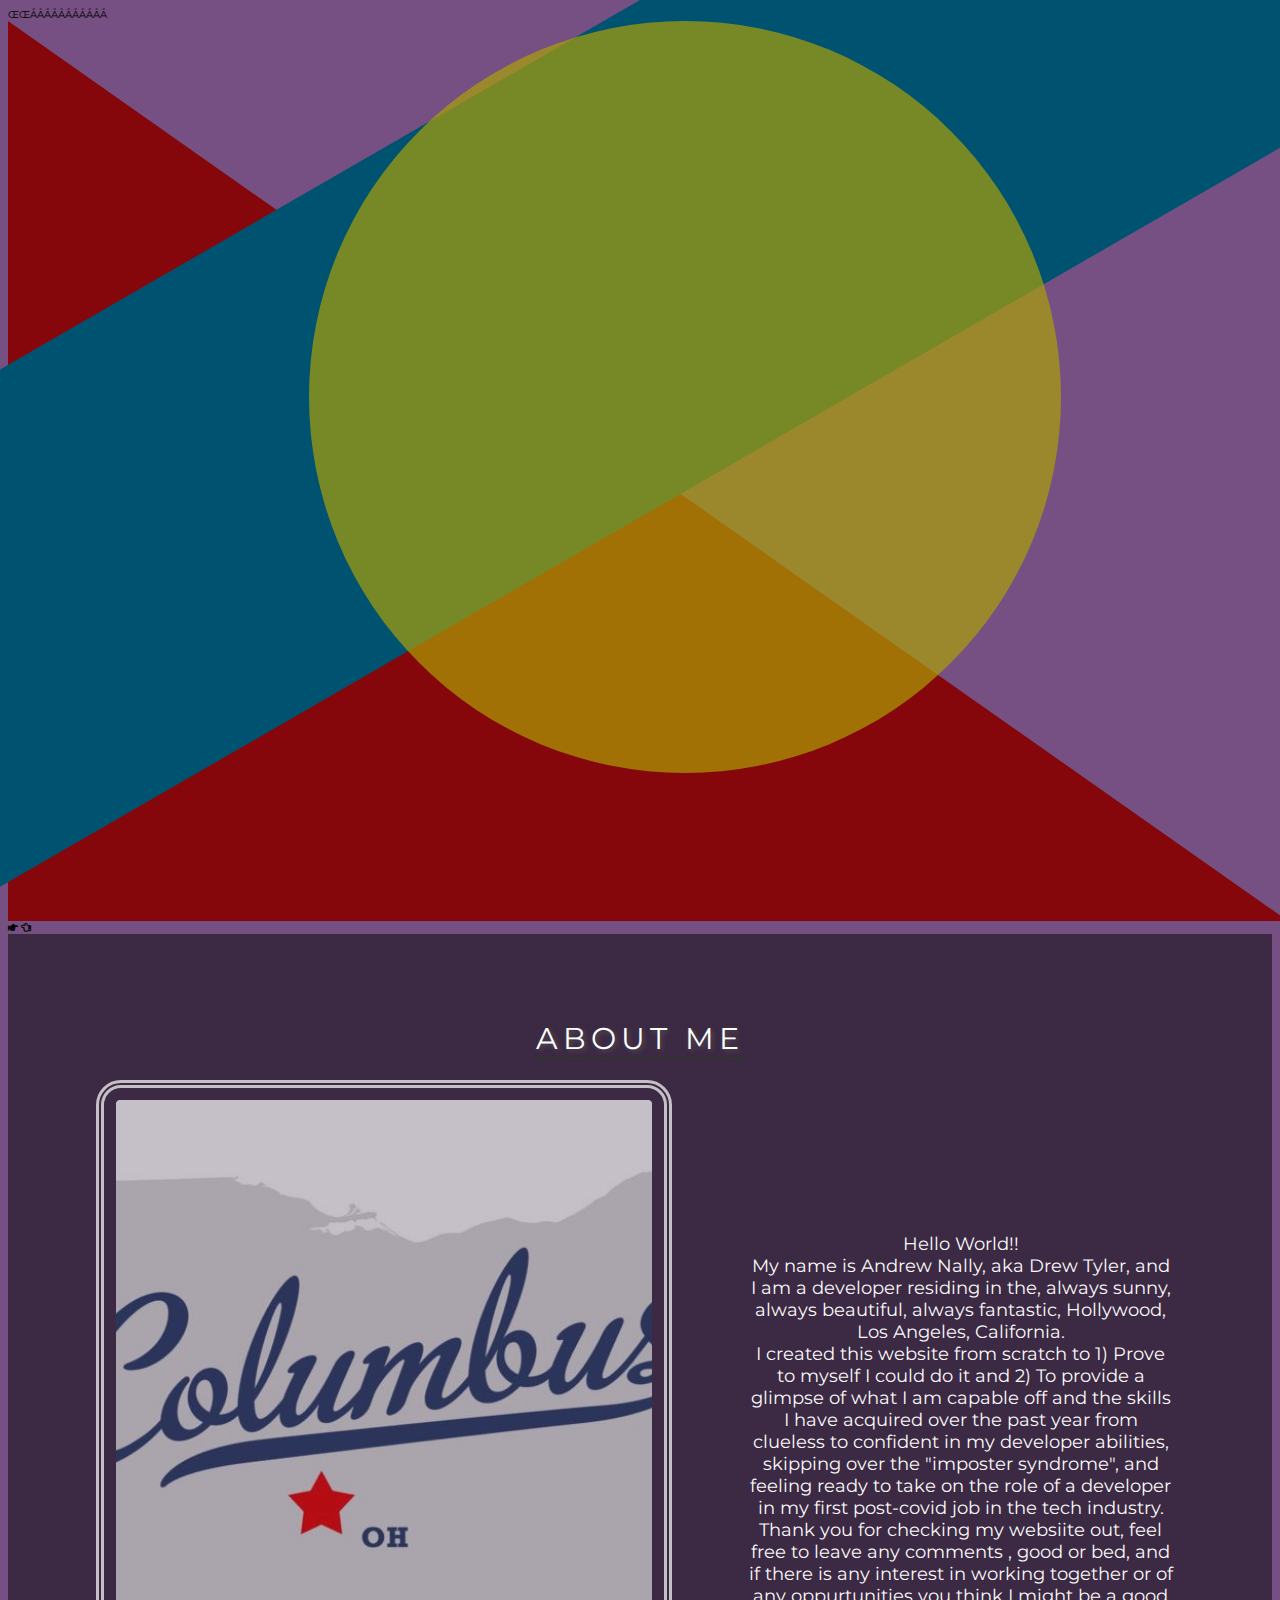
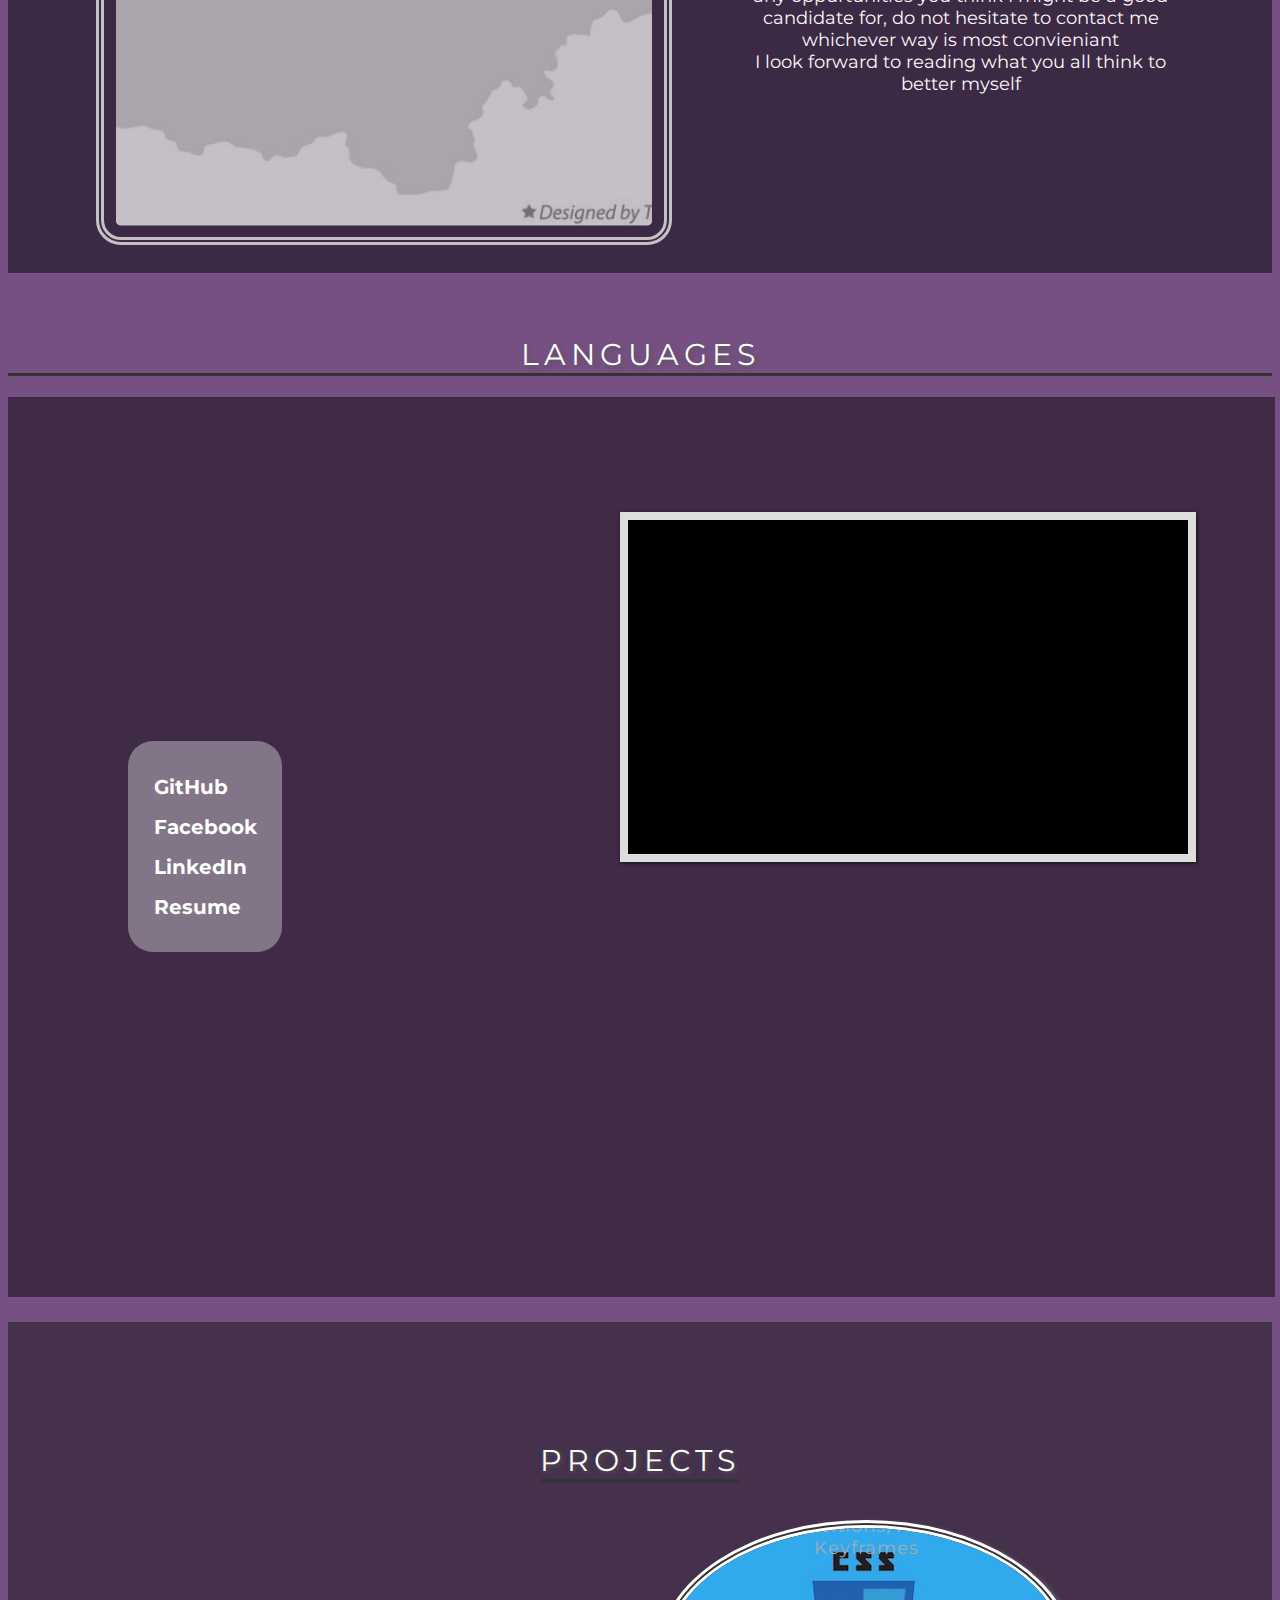
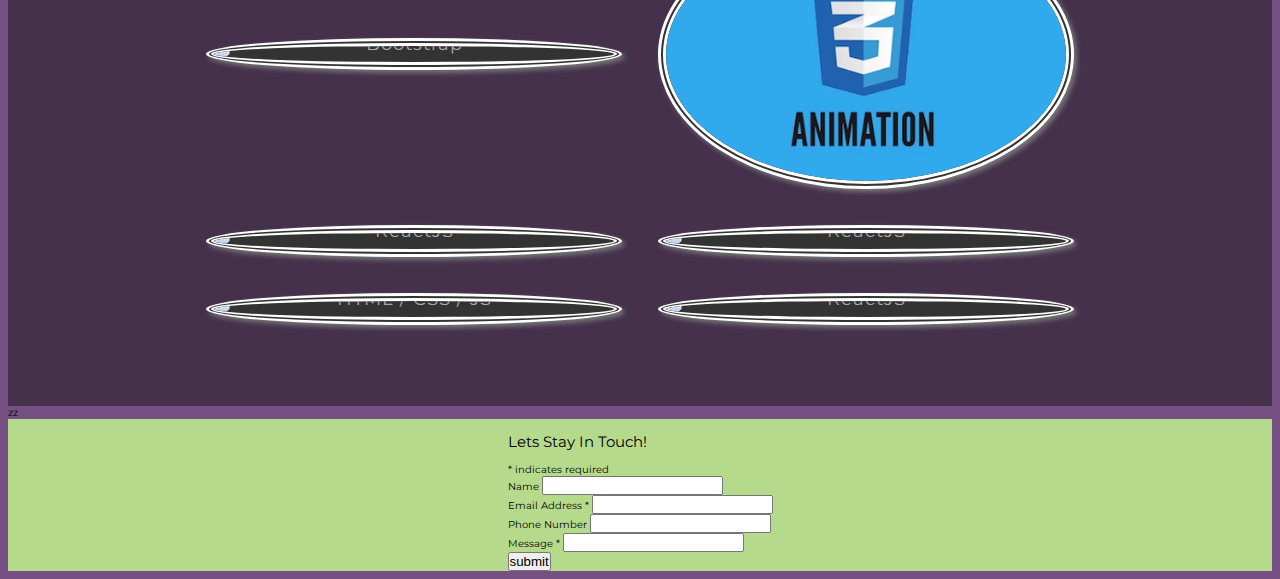
==== index.html @ 0859504f "form commit" ====
<?php
//Step1
 $db = mysqli_connect('localhost','username','password','portfolioDB.php')
 or die('Error connecting to MySQL server.');
?>
<!DOCTYPE html>
  <html lang="en">ŒŒÅÅÅÅÅÅÅÅÅÅÅ 
    <head>
      <meta charset="UTF-8">
      <meta http-equiv="X-UA-Compatible" content="IE=edge">
      <meta name="viewport" content="width=device-width, initial-scale=1.0">
      <title>Andrew Nally - Portfolio</title>
      <!-- LINK TO CSS FILE -->
      <link rel="stylesheet" href="/styles.css">
    <!-- Font Awesome Link -->
      <link rel="stylesheet" href="https://cdnjs.cloudflare.com/ajax/libs/font-awesome/5.15.3/css/all.min.css" referrerpolicy="no-referrer" />
    </head>
    <body>
<!-- Header -->  
 
<section class="section1">
    <div class="header-container">
        <div class="triangle"></div>
        <div class="circle center"></div>
        <div class="banner"></div>
        <div class="banner2"></div>
    </div> 
    <div class="intro-container center">
      <div>
      
        <h1 class="name center"><img src="/images/me2021.png" alt="profile-pic">Andrew <br>Nally</h1>
        </div>
        <div>
        <h1 class="center" id="title">Web Developer</h1>
        <h2 class="center" id="type">UI/UX Designer</h2>
    </div>
    </div>
<div id="TOUCH">
<i class="fas fa-hand-point-right"></i>
<button class="contact-btn center" id="contact-btn">Hello World!</button>
<i class="far fa-hand-point-left"></i>
</div>
</section>
<section class="section-2 center" id="section-2">
  <h1 class="section-heading">About Me</h1>
  <div class="about-wrapper center">
    <div class="img-wrapper">
      <img id="about-pic" src="/images/map_of_columbus_oh.jpg" alt="los-angeles">
    </div>
    <div class="about-text">
      <p>Hello World!!<br> My name is Andrew Nally, aka Drew Tyler, and I am a developer residing in the, always sunny, always beautiful, always fantastic, Hollywood, Los Angeles, California. <br>I created this website from scratch to 1) Prove to myself I could do it and 2) To provide a glimpse of what I am capable off and the skills I have acquired over the past year from clueless to confident in my developer abilities, skipping over the "imposter syndrome", and feeling ready to take on the role of a developer in my first post-covid job in the tech industry.<br>
        Thank you for checking my websiite out, feel free to leave any comments , good or bed, and if there is any interest in working together or of any oppurtunities you think I might be a good candidate for, do not hesitate to contact me whichever way is most convieniant<br>
        I look forward to reading what you all think to better myself 
      </p>
    </div>
  </div>
</section>
<h1 class="section-heading center">Languages</h1>
<section class="skills center">
  <div class="skills-list center">
    <ul>
     <a href="#">
       <li>GitHub</li>
     </a>
     <a href="#">
       <li>Facebook</li>
     </a>
     <a href="">
       <li>LinkedIn</li>
     </a>
     <a href="#resume">
       <li>Resume</li>
     </a>
    </ul>
  </div>
<div class="slider-container">
  <div class="content-slider">

    <div class="slider">

      <div class="mask">

        <ul>

          <li id="html" class="firstanimation">
            <img src="/images/html&css copy 2.png" alt="HTML5"/>
          </li>

          <li id="css" class="secondanimation">
            <img src="/images/js&jq.webp" alt="css"/> 
          </li>

          <li id="js" class="thirdanimation">
             <img id="python-img" src="/images/phyton-django.jpg" alt="javascript"/>
          </li>

          <li id="mysql" class="fourthanimation">
            <img src="/images/CSHARP-DOTNET.png" alt="mysql"/>
          </li>

          <li id="git" class="fifthanimation">
            <img src="/images/bootstrap-wallpaper.png" alt="github"/>
        </ul>

      </div>  <!-- End Mask -->

      <div class="progress-bar"></div>  <!-- Progress Bar -->
    </div>  <!-- End Slider Container -->
  </div>
</div>
</section>

<section class="section-3 center" id="section-3">
<h1 class="section-heading">Projects</h1>
<div class="projects-wrapper center">
<div class="project">
<div class="project-text">
<h2 class="project-name">StartUp Landing Page</h2>
<h4 class="project-technologies">Bootstrap</h4>
</div>
<img src="images/GQ-img.webarchive" class="project-img" />
<a
href="hhttps://andrew-nally.github.io/GlassQueenz/"
class="project-link"
target="_blank"
>Go to Link</a>
</div>
<div class="project">
<div class="project-text">
<h2 class="project-name">CSS ANIMATIONS</h2>
<h4 class="project-technologies">CSS3 Tranisitions, Animations, Keyframes</h4>
</div>
<img src="images/css-animations.jpg" class="project-img" />
<a
href="#"
class="project-link"
target="_blank"
>Go to GitHub</a
>
</div>
<div class="project">
  <div class="project-text">
  <h2 class="project-name">Budget App</h2>
  <h4 class="project-technologies">ReactJS</h4>
  </div>
  <img src="#" class="project-img" />
  <a
  href="https://www.youtube.com/watch?v=fDffQYs2WB0"
  class="project-link"
  target="_blank"
  >Go to Video</a
  >
  </div>
  <div class="project">
    <div class="project-text">
    <h2 class="project-name">Budget App</h2>
    <h4 class="project-technologies">ReactJS</h4>
    </div>
    <img src="#" class="project-img" />
    <a
    href="https://www.youtube.com/watch?v=fDffQYs2WB0"
    class="project-link"
    target="_blank"
    >Go to Video</a
    >
    </div>
<div class="project">
<div class="project-text">
<h2 class="project-name">wine house</h2>
<h4 class="project-technologies">HTML / CSS / JS</h4>
</div>
<img src="#" class="project-img" />
<a
href="https://www.youtube.com/watch?v=jtmuopTpzGE"
class="project-link"
target="_blank"
>Go to Video</a
>
</div>
<div class="project">
<div class="project-text">
<h2 class="project-name">task manager</h2>
<h4 class="project-technologies">ReactJS</h4>
</div>
<img src="#" class="project-img" />
<a
href="https://www.youtube.com/watch?v=fqup-BL3VjI"
class="project-link"
target="_blank"
>Go to Video</a
>
</div>
</section>zz
<!-- End of Section 3 -->

<!-- Section 4 -->
<section class="section-4 center" id="section-4">
<!-- Begin Mailchimp Signup Form -->
</style>
<div id="mc_embed_signup">
<form action="https://gmail.us4.list-manage.com/subscribe/post?u=b24997f3fec6981dc3c519c91&amp;id=cb371c2624" method="post" id="mc-embedded-subscribe-form" name="mc-embedded-subscribe-form" class="validate" target="_blank" novalidate>
    <div id="mc_embed_signup_scroll">
	<h2>Lets Stay In Touch!</h2>
<div class="indicates-required"><span class="asterisk">*</span> indicates required</div>
<div class="mc-field-group">
	<label for="mce-FNAME">Name </label>
	<input type="text" value="" name="FNAME" class="" id="mce-FNAME">
</div>
<div class="mc-field-group">
	<label for="mce-EMAIL">Email Address  <span class="asterisk">*</span>
</label>
	<input type="email" value="" name="EMAIL" class="required email" id="mce-EMAIL">
</div>
<div class="mc-field-group size1of2">
	<label for="mce-PHONE">Phone Number </label>
	<input type="text" name="PHONE" class="" value="" id="mce-PHONE">
</div>
<div class="mc-field-group">
	<label for="mce-MMERGE2">Message  <span class="asterisk">*</span>
</label>
	<input type="text" value="" name="MMERGE2" class="required" id="mce-MMERGE2">
</div>
	<div id="mce-responses" class="clear">
		<div class="response" id="mce-error-response" style="display:none"></div>
		<div class="response" id="mce-success-response" style="display:none"></div>
	</div>    <!-- real people should not fill this in and expect good things - do not remove this or risk form bot signups-->
    <div style="position: absolute; left: -5000px;" aria-hidden="true"><input type="text" name="b_b24997f3fec6981dc3c519c91_cb371c2624" tabindex="-1" value=""></div>
    <div class="clear"><input type="submit" value="submit" name="submit" id="mc-embedded-submit" class="button"></div>
    </div>
</form>
</div>

<!--End mc_embed_signup-->
</section>
      <!-- End of Section 4 -->
      <script src="script.js"></script>
</body>
</html>
---- styles.css ----
@import url('https://fonts.googleapis.com/css2?family=Sriracha&display=swap');
@import url('https://fonts.googleapis.com/css2?family=Montserrat&family=Notable&display=swap');
*{ 
    padding: 0;
    outline: none;
    box-sizing: border-box;
    text-decoration: none;
    list-style-type: none;
    font-weight: 400;
  }
  
  html {
    font-size: 62.5%;
    scroll-behavior: smooth;
    font-family:'Montserrat', sans-serif;
  }
  body{
    background-color:rgba(59, 5, 77, 0.699);
  }
  .center {
    display: flex;
    justify-content: center;
    align-items: center;
  }
  .header-container{
    height:100vh;
    width:100vw;  
    position:relative;
    overflow: hidden;
}
.section-1{
  height:100%;
  overflow-y:hidden;
}
.container{
    position:relative;
    overflow:HIDDEN;
}

.triangle{
width: 0;
height: 0;
border-style: solid;
border-width: 100vh 0 0 100vw;
border-color: transparent transparent transparent rgba(134, 1, 1, 0.927);
animation:triangle 1s;
position:absolute;
z-index:-1000;
top:0%;
box-shadow: -13px -13px 3px 3px rgba(3,9,99,0.8);


}

.banner{
max-width: 100vw;
height: 300px;
border-style: none;
position:absolute;
z-index:-2000;
margin-top:5%;
background-color:rgba(3, 9, 99, 0.331);
animation:banner 4s forwards;
left:0%;


}
.banner2{
  max-width:100vw;
  height:300px;
  position:relative;
  z-index:-100;
  background-color:rgba(7, 99, 2, 0.632);
  animation:banner2 2.5s forwards;
  right:100%;
  top:60%;
  box-shadow: 3x 3px 3px 3px rgba(134, 1, 1, 0.927);


}

.circle{
    height:752px;
    width:752px;
    background-color: rgba(173, 162, 4, 0.687);
    position:absolute;
    border-radius: 50%;
    z-index:-10;
    top:0%;
    left:23.5%;
    animation: circle 5s forwards;



}
.intro-container{
  position:relative;
  color:#fff;
  transform:translate(0%,-90%);
  height:auto;
  max-height:200px;
  z-index:1000;                                                                                                                                                                                                                                             
  font-size:4.8rem;
  top:60%;
  text-align:center;
  font-family:'Notable', sans-serif;
  position:absolute;
  text-transform: uppercase;
  text-shadow: 5px 5px 5px #000;
  flex-direction: column;
  justify-content: center;
  padding:1%;
}
.intro-container img{
    width:15vw;
    height:30vh;
    object-fit: cover;
    border:double 8px #fff;
    border-radius:100%;
    margin-right:5%;
    box-shadow: 2px 2px 4px 4px rgba(0, 0, 0, 0.591);
    
  }


h1.name{
  opacity:0;
  animation:intro-container 3s 3s forwards;
  line-height: 70px;
  text-align:left;
  margin-bottom:0%;
}


@keyframes intro-container {
  0%{
    opacity:0;
  }
  100%{
    opacity:100%;
  }
}
#title,
#type{
  font-family:'Montserrat',sans-serif;
  font-size:3rem;
  line-height:30px;
  width:100vw;
  font-weight:bold;
  letter-spacing: 20px;
  opacity:0;
  text-shadow: 5px 5px 5px #000;
  animation: intro-container 4s 4s forwards;
}
#contact-btn{
  font-size:2rem;
  font-family:'Montserrat', sans-serif;
  color:#fff;
  background-color:#777;
  border-radius:25px;
  height:75px;
  width:300px;
  z-index:1000000;
  top:80%;
  left:40%;
  opacity:0;
  outline:none;
  animation:intro-container 4s 4s forwards;
  position:absolute;
}
@keyframes triangle{
    0%{
        left:-100%;
    }
    100%{ 
        left:0;
    }
}
@keyframes banner{
    0%{
        right:100%;
        
    }
    100%{
        right:0%;

        
    }

}
@keyframes banner2{
  0%{
    left:100%;

  }
  100%{
    left:0%;

  }
}

@keyframes circle {
    0%       { transform: translatex(100%) translatey(100%);
    } 
    100%     { transform: translatex(0%) translatey(0%);
  }

}

@media  only screen and (max-width:600px){
  #type, #title{
    font-size:3.6rem;
  }
}
  
.section-heading {
    font-size:3rem;
    color: rgb(255, 255, 255);
    text-transform: uppercase;
    letter-spacing: 0.5rem;
    border-bottom: 0.3rem solid #333;
    text-shadow: 0.2rem 0.2rem 0.5rem #555;
    margin-top:5%;
  }

  .section-2{
    color:rgb(250, 250, 250);
    text-align:justify;
    height:100%;
    width:100%;
    position:relative;
    background-color:rgba(0, 0, 0, 0.488);
    padding:2%;
    display:flex;
    flex-direction: column;

  }

  .section-2 .section-heading{
    text-align:center;
  }
.section-2 .img-wrapper img{
  max-width:45vw;
  height:85vh;
  object-fit: cover;
  border-radius:25px;
  border:double 8px #fff;
  opacity:.7;
  margin-left:0%;
  padding:2%;
}

.section-2 .about-text{
  display:flex;
  flex-direction: column;
  width:40vw;
  height:100%;
  font-size:1.8rem;
  padding:1%;
  text-align:CENTER;
  margin-left:6%;
}

/* slideshow */
.skills-list ul li{
  font-size:2rem;
  color:#fff;
  font-weight:bold;

}
.skills-list ul{
  position:absolute;
  left:10%;
  line-height:40px;
  background-color:rgba(255, 255, 255, 0.351);
  padding:2%;
  border-radius:25px;
}
.skills{
  height:100vh;
  width:99vw;
  background-color:rgba(0, 0, 0, 0.461);
  padding:0%;
}
.slider-container{
  object-fit: cover;
  position: relative;
  margin-left:33%;
  top:-20%;
}
.slider {
  background: #000;
  border: 8px solid #DDD;
  box-shadow: 1px 1px 4px rgba(0,0,0,0.7);
  height: 350px;
  max-width: 45vw;
  min-width:45vw;
  margin: 40px auto 0;
  overflow: hidden;
  position: relative;
  margin-left:10%;

}

.mask {
  overflow: hidden;
  min-height: 100vh;
  width:100vw;
  object-fit:cover;
}
.mask img{
  object-fit:fill;
}

.slider ul {
  margin: 0;
  padding: 0;
  position: relative;
}
li img{
  min-width:700px;
  min-height:350px;
  max-width:650px;
  max-height:350px;
}

.slider li {
  width: 700px;
  height: 350px;
  position: absolute;
  top: 458px;
  list-style: none;
}
.slider li img{
  margin-left:-5.5%;
  
}

.slider li.firstanimation {
  animation: cycle 20s linear infinite;
}

.slider li.secondanimation {
  animation: cycletwo 20s linear infinite;
}

.slider li.thirdanimation {
  animation: cyclethree 20s linear infinite;
}

.slider li.fourthanimation {
  animation: cyclefour 20s linear infinite;
}

.slider li.fifthanimation {
  animation: cyclefive 20s linear infinite;
}

/* ANIMATION */

/* 20s=100% so 1 second=5% */
@keyframes cycle {
  0%  { top: 0px; } /* First image is visible from the start*/
  5%  { top: 0px; } /* Original position */
  15% { top: 0px; opacity:1; z-index:0; } /* Visible for two seconds */
  20% { top: -458px; opacity: 0; z-index: 0; } /* Vanishes for one second */
  21% { top: 458px; opacity: 0; z-index: -1; } /* Completely hidden from here */
  90% { top: 458px; opacity: 0; z-index: 0; } /* Change the z-index */
  95% { top: 458px; opacity: 0; } /* Appear for 1 second */
  100%{ top: 0px; opacity: 1; }
}

@keyframes cycletwo {
  0%  { top: 458px; opacity: 0; } /* Original Position */
  15% { top: 458px; opacity: 0; }/* Starts moving after 3 seconds to this position */
  20% { top: 0px; opacity: 1; }
  25% { top: 0px; opacity: 1; }  /* For 1 second enter image*/
  35% { top: 0px; opacity: 1; z-index: 0; }
  40% { top: -458px; opacity: 0; z-index: 0; }
  41% { top: 458px; opacity: 0; z-index: -1; }
  100%{ top: 458px; opacity: 0; z-index: -1; }
}

@keyframes cyclethree {
  0%  { top: 458px; opacity: 0; }
  35% { top: 458px; opacity: 0; }
  40% { top: 0px; opacity: 1; }
  45% { top: 0px; opacity: 1; }
  55% { top: 0px; opacity: 1; }
  60% { top: -458px; opacity: 0; z-index: 0; }
  61% { top: 458px; opacity: 0; z-index: -1; }
  100%{ top: 458px; opacity: 0; z-index: -1; }
}

@keyframes cyclefour {
  0%  { top: 458px; opacity: 0; }
  55% { top: 458px; opacity: 0; }
  60% { top: 0px; opacity: 1; }
  65% { top: 0px; opacity: 1; }
  75% { top: 0px; opacity: 1; z-index: 0; }
  80% { top: -458px; opacity: 0; z-index: 0; }
  81% { top: 458px; opacity: 0; z-index: -1; }
  100%{ top: 458px; opacity: 0; z-index: -1; }
}
@keyframes cyclefive {
  0%  { top: 458px; opacity: 0; }
  75% { top: 458px; opacity: 0; }
  80% { top: 0px; opacity: 1; }
  85% { top: 0px; opacity: 1; }
  95% { top: 0px; opacity: 1; z-index: 0; }
  100%{ top: -458px; opacity: 0; z-index: 0; }
}

/* PROGRESS BAR */

.progress-bar {
  position: relative;
  top: -5px;
  width: 800px;
  height: 5px;
  background: #FFF;
  animation: fullexpand 20s ease-out infinite;
}

/* ANIMATION BAR */

@keyframes fullexpand {
  /* In these keyframes, the progress-bar is stationary */
  0%, 20%, 40%, 60%, 80%, 100% { width: 0%; opacity: 0; }

  /* In these keyframes, the progress-bar starts to come alive */
  5%, 25%, 45%, 65%, 85% { width: 0%; opacity: 0.3; }

  /* In these keyframes, the progress-bar moves forward for 2 seconds */
  15%, 35%, 55%, 75%, 95% { width: 100%; opacity: 0.7; }

  /* In these keyframes, the progress-bar has finished his path */
  17%, 37%, 57%, 77%, 97% { width: 100%; opacity: 0.3; }

  /* In these keyframes, the progress-bar will disappear and then resume the cycle */
  18%, 38%, 58%, 78%, 98% { width: 100%; opacity: 0; }
}
/* end slideshow */

  .section-3 {
    width: 100%;
    height: 100%;
    background-color: rgba(17, 17, 17, 0.482);
    display: flex;
    flex-direction: column;
    align-items: center;
    margin-top:2%;
    padding:5%;
  }
  
  .projects-wrapper {
    width: 80%;
    flex-wrap: wrap;
  }
  
  .project {
    display: flex;
    flex-direction: column;
    justify-content: center;
    align-items: center;
    margin: 1rem;
    background-color: #333;
    box-shadow: 0.3rem 0.3rem 0.5rem #777;
    position: relative;
    overflow: hidden;
    transition: box-shadow 0.5s;
    border-radius:50%;
    border: double 8px white;
    margin:18px;
  }
  
  .project:hover {
    box-shadow: 1rem 1rem 1rem #777;
  }
  
  .project-text {
    text-align: center;
    letter-spacing: 0.1rem;
    position: absolute;
    top: -10rem;
    z-index: 10;
    transition: top 0.3s;
  }
  
  .project:hover .project-text {
    top: 5rem;
    transition: top 0.3s 0.3s;
  }
  
  .project-name {
    font-size: 3rem;
    font-weight: 700;
    color: #333;
    text-transform: capitalize;
  }
  
  .project-technologies {
    font-size: 1.8rem;
    color: #aaa;
  }
  
  .project-img {
    width: 40rem;
    transition: opacity 0.3s;
    border-radius:50%;
  }
  
  .project:hover .project-img {
    opacity: 0.2;
  }
  
  .project-link {
    font-size: 2rem;
    font-weight: 500;
    color: #333;
    letter-spacing: 0.1rem;
    border: 0.3rem solid #aaa;
    padding: 0 1rem;
    background-color: #333;
    position: absolute;
    bottom: -5rem;
    transition: bottom 0.3s;
  }
  
  .project:hover .project-link {
    bottom: 5rem;
    transition: bottom 0.3s 0.3s;
  }
  /* End of Section 3 */
  
  /* Section 4 */
    
    .section-4 {
      background: #b6da8c;
      overflow: hidden;
      display: flex;
    flex-direction: column;
    }
    
    .section-4:before {
      content: '';
      position: absolute;
      top: 0;
      left: 50%;
      width: 70%;
      height: 100%;
      background: #005370;
      -webkit-transform-origin: 0% 0;
      -ms-transform-origin: 0% 0;
      transform-origin: 1% 0;
      -webkit-transform: skewX(-60deg);
      -ms-transform: skewX(-60deg);
      transform: skewX(-60deg);
      z-index: -1000;
    }
  
  
  .section-4-heading {
    color: #fff;
    box-shadow: none;
    border-color: #333;
  }
  
  .contact-form {
    width: 90rem;
    height:50vh;
    flex-direction: column;
  }
  
  .contact-form input,
  .contact-form textarea {
    width: 100%;
    padding: 0.5rem;
    margin: 0.5rem 0;
    background-color: #eef;
    font-size: 1.5rem;
    border: 0.2rem solid #aaa;
    color: #555;
  }
  .contact-form input{
        height:5rem;
  }
  
  .contact-form textarea {
    height: 12rem;
    max-height: 15rem;
    max-width: 100%;
  }
  
  .contact-form .contact-form-btn {
    background-color: transparent;
    color: #fff;
    text-transform: uppercase;
    letter-spacing: 1rem;
    cursor: pointer;
  }
  /* End of Section 4 */
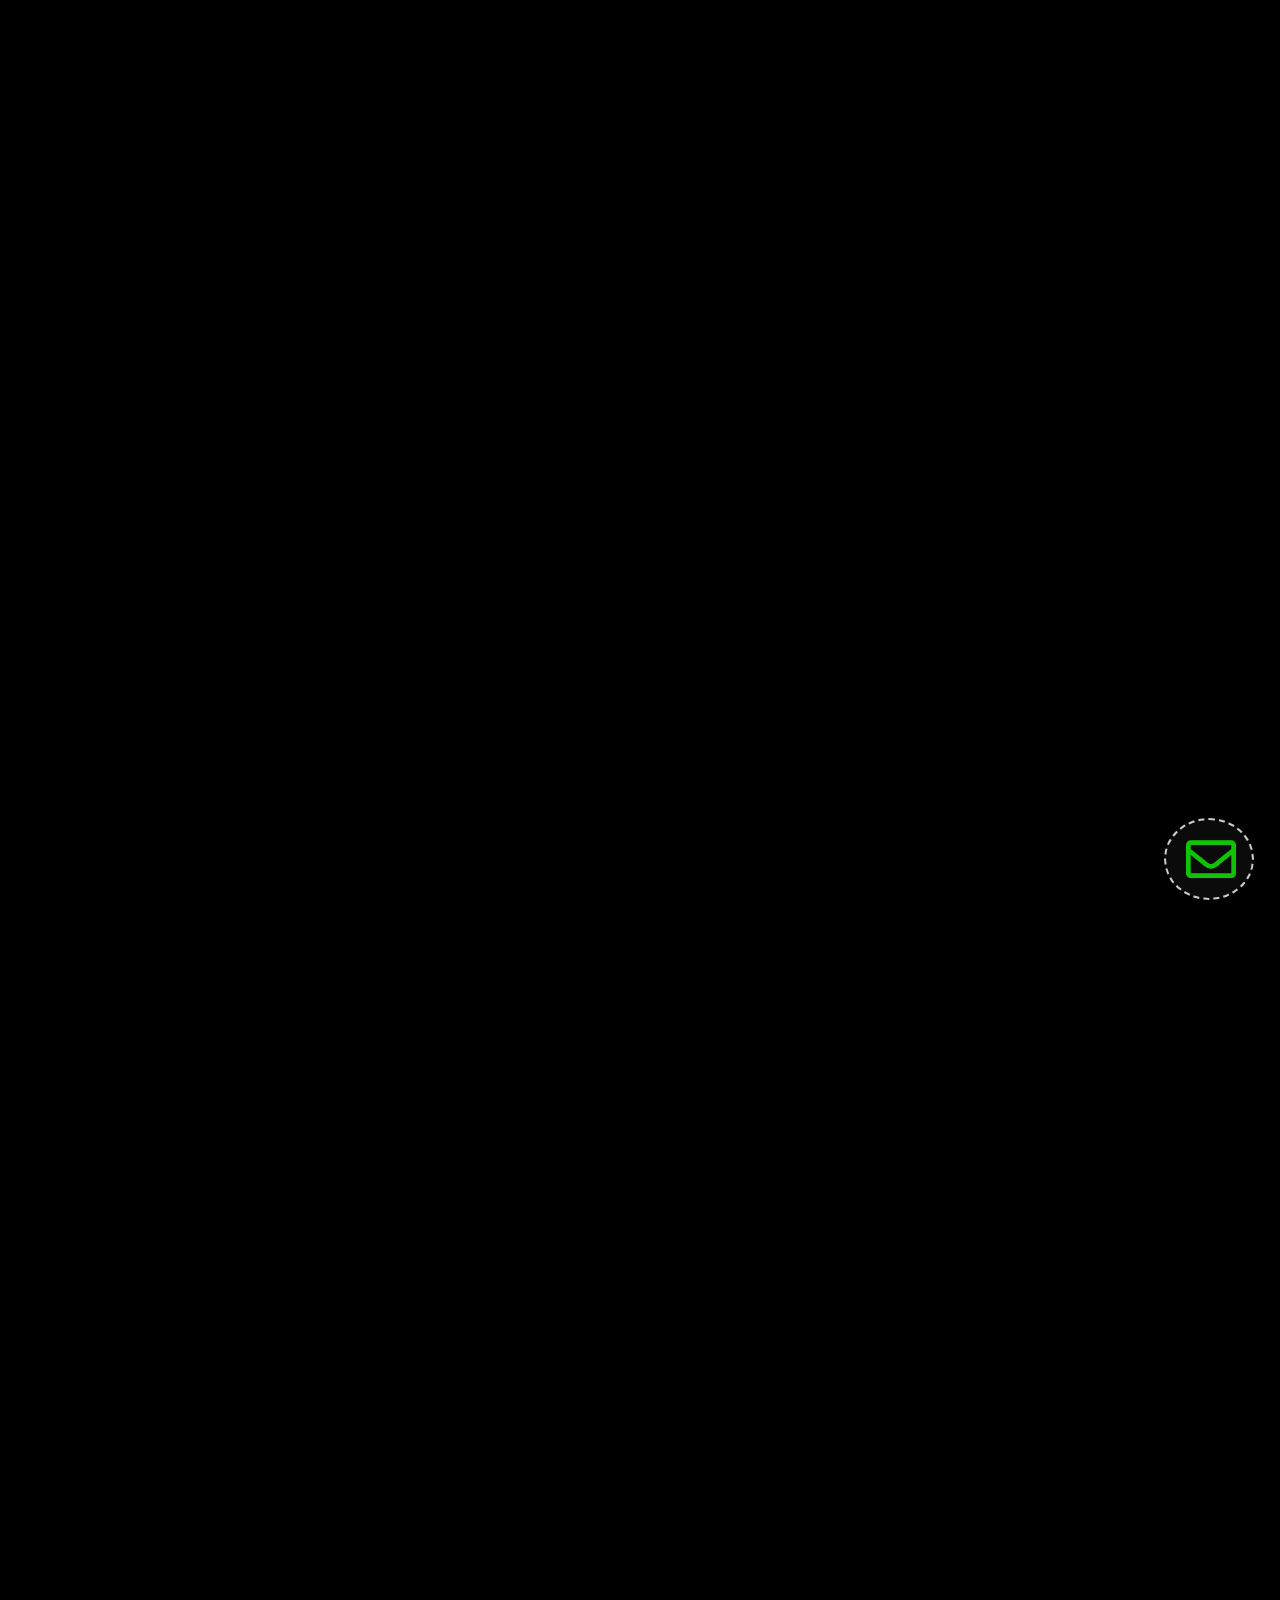
==== commit 7dd610e9: "first commit" ====
--- a/index.html
+++ b/index.html
@@ -1,238 +1,59 @@
-<?php
-//Step1
- $db = mysqli_connect('localhost','username','password','portfolioDB.php')
- or die('Error connecting to MySQL server.');
-?>
-<!DOCTYPE html>
-  <html lang="en">ŒŒÅÅÅÅÅÅÅÅÅÅÅ 
-    <head>
-      <meta charset="UTF-8">
-      <meta http-equiv="X-UA-Compatible" content="IE=edge">
-      <meta name="viewport" content="width=device-width, initial-scale=1.0">
-      <title>Andrew Nally - Portfolio</title>
-      <!-- LINK TO CSS FILE -->
-      <link rel="stylesheet" href="/styles.css">
-    <!-- Font Awesome Link -->
-      <link rel="stylesheet" href="https://cdnjs.cloudflare.com/ajax/libs/font-awesome/5.15.3/css/all.min.css" referrerpolicy="no-referrer" />
-    </head>
-    <body>
-<!-- Header -->  
- 
-<section class="section1">
-    <div class="header-container">
-        <div class="triangle"></div>
-        <div class="circle center"></div>
-        <div class="banner"></div>
-        <div class="banner2"></div>
-    </div> 
-    <div class="intro-container center">
-      <div>
-      
-        <h1 class="name center"><img src="/images/me2021.png" alt="profile-pic">Andrew <br>Nally</h1>
-        </div>
-        <div>
-        <h1 class="center" id="title">Web Developer</h1>
-        <h2 class="center" id="type">UI/UX Designer</h2>
-    </div>
-    </div>
-<div id="TOUCH">
-<i class="fas fa-hand-point-right"></i>
-<button class="contact-btn center" id="contact-btn">Hello World!</button>
-<i class="far fa-hand-point-left"></i>
-</div>
-</section>
-<section class="section-2 center" id="section-2">
-  <h1 class="section-heading">About Me</h1>
-  <div class="about-wrapper center">
-    <div class="img-wrapper">
-      <img id="about-pic" src="/images/map_of_columbus_oh.jpg" alt="los-angeles">
-    </div>
-    <div class="about-text">
-      <p>Hello World!!<br> My name is Andrew Nally, aka Drew Tyler, and I am a developer residing in the, always sunny, always beautiful, always fantastic, Hollywood, Los Angeles, California. <br>I created this website from scratch to 1) Prove to myself I could do it and 2) To provide a glimpse of what I am capable off and the skills I have acquired over the past year from clueless to confident in my developer abilities, skipping over the "imposter syndrome", and feeling ready to take on the role of a developer in my first post-covid job in the tech industry.<br>
-        Thank you for checking my websiite out, feel free to leave any comments , good or bed, and if there is any interest in working together or of any oppurtunities you think I might be a good candidate for, do not hesitate to contact me whichever way is most convieniant<br>
-        I look forward to reading what you all think to better myself 
-      </p>
-    </div>
-  </div>
-</section>
-<h1 class="section-heading center">Languages</h1>
-<section class="skills center">
-  <div class="skills-list center">
-    <ul>
-     <a href="#">
-       <li>GitHub</li>
-     </a>
-     <a href="#">
-       <li>Facebook</li>
-     </a>
-     <a href="">
-       <li>LinkedIn</li>
-     </a>
-     <a href="#resume">
-       <li>Resume</li>
-     </a>
-    </ul>
-  </div>
-<div class="slider-container">
-  <div class="content-slider">
-
-    <div class="slider">
-
-      <div class="mask">
-
-        <ul>
-
-          <li id="html" class="firstanimation">
-            <img src="/images/html&css copy 2.png" alt="HTML5"/>
-          </li>
-
-          <li id="css" class="secondanimation">
-            <img src="/images/js&jq.webp" alt="css"/> 
-          </li>
-
-          <li id="js" class="thirdanimation">
-             <img id="python-img" src="/images/phyton-django.jpg" alt="javascript"/>
-          </li>
-
-          <li id="mysql" class="fourthanimation">
-            <img src="/images/CSHARP-DOTNET.png" alt="mysql"/>
-          </li>
-
-          <li id="git" class="fifthanimation">
-            <img src="/images/bootstrap-wallpaper.png" alt="github"/>
-        </ul>
-
-      </div>  <!-- End Mask -->
-
-      <div class="progress-bar"></div>  <!-- Progress Bar -->
-    </div>  <!-- End Slider Container -->
-  </div>
-</div>
-</section>
-
-<section class="section-3 center" id="section-3">
-<h1 class="section-heading">Projects</h1>
-<div class="projects-wrapper center">
-<div class="project">
-<div class="project-text">
-<h2 class="project-name">StartUp Landing Page</h2>
-<h4 class="project-technologies">Bootstrap</h4>
-</div>
-<img src="images/GQ-img.webarchive" class="project-img" />
-<a
-href="hhttps://andrew-nally.github.io/GlassQueenz/"
-class="project-link"
-target="_blank"
->Go to Link</a>
-</div>
-<div class="project">
-<div class="project-text">
-<h2 class="project-name">CSS ANIMATIONS</h2>
-<h4 class="project-technologies">CSS3 Tranisitions, Animations, Keyframes</h4>
-</div>
-<img src="images/css-animations.jpg" class="project-img" />
-<a
-href="#"
-class="project-link"
-target="_blank"
->Go to GitHub</a
->
-</div>
-<div class="project">
-  <div class="project-text">
-  <h2 class="project-name">Budget App</h2>
-  <h4 class="project-technologies">ReactJS</h4>
-  </div>
-  <img src="#" class="project-img" />
-  <a
-  href="https://www.youtube.com/watch?v=fDffQYs2WB0"
-  class="project-link"
-  target="_blank"
-  >Go to Video</a
-  >
-  </div>
-  <div class="project">
-    <div class="project-text">
-    <h2 class="project-name">Budget App</h2>
-    <h4 class="project-technologies">ReactJS</h4>
-    </div>
-    <img src="#" class="project-img" />
-    <a
-    href="https://www.youtube.com/watch?v=fDffQYs2WB0"
-    class="project-link"
-    target="_blank"
-    >Go to Video</a
-    >
-    </div>
-<div class="project">
-<div class="project-text">
-<h2 class="project-name">wine house</h2>
-<h4 class="project-technologies">HTML / CSS / JS</h4>
-</div>
-<img src="#" class="project-img" />
-<a
-href="https://www.youtube.com/watch?v=jtmuopTpzGE"
-class="project-link"
-target="_blank"
->Go to Video</a
->
-</div>
-<div class="project">
-<div class="project-text">
-<h2 class="project-name">task manager</h2>
-<h4 class="project-technologies">ReactJS</h4>
-</div>
-<img src="#" class="project-img" />
-<a
-href="https://www.youtube.com/watch?v=fqup-BL3VjI"
-class="project-link"
-target="_blank"
->Go to Video</a
->
-</div>
-</section>zz
-<!-- End of Section 3 -->
-
-<!-- Section 4 -->
-<section class="section-4 center" id="section-4">
-<!-- Begin Mailchimp Signup Form -->
-</style>
-<div id="mc_embed_signup">
-<form action="https://gmail.us4.list-manage.com/subscribe/post?u=b24997f3fec6981dc3c519c91&amp;id=cb371c2624" method="post" id="mc-embedded-subscribe-form" name="mc-embedded-subscribe-form" class="validate" target="_blank" novalidate>
-    <div id="mc_embed_signup_scroll">
-	<h2>Lets Stay In Touch!</h2>
-<div class="indicates-required"><span class="asterisk">*</span> indicates required</div>
-<div class="mc-field-group">
-	<label for="mce-FNAME">Name </label>
-	<input type="text" value="" name="FNAME" class="" id="mce-FNAME">
-</div>
-<div class="mc-field-group">
-	<label for="mce-EMAIL">Email Address  <span class="asterisk">*</span>
-</label>
-	<input type="email" value="" name="EMAIL" class="required email" id="mce-EMAIL">
-</div>
-<div class="mc-field-group size1of2">
-	<label for="mce-PHONE">Phone Number </label>
-	<input type="text" name="PHONE" class="" value="" id="mce-PHONE">
-</div>
-<div class="mc-field-group">
-	<label for="mce-MMERGE2">Message  <span class="asterisk">*</span>
-</label>
-	<input type="text" value="" name="MMERGE2" class="required" id="mce-MMERGE2">
-</div>
-	<div id="mce-responses" class="clear">
-		<div class="response" id="mce-error-response" style="display:none"></div>
-		<div class="response" id="mce-success-response" style="display:none"></div>
-	</div>    <!-- real people should not fill this in and expect good things - do not remove this or risk form bot signups-->
-    <div style="position: absolute; left: -5000px;" aria-hidden="true"><input type="text" name="b_b24997f3fec6981dc3c519c91_cb371c2624" tabindex="-1" value=""></div>
-    <div class="clear"><input type="submit" value="submit" name="submit" id="mc-embedded-submit" class="button"></div>
-    </div>
-</form>
-</div>
-
-<!--End mc_embed_signup-->
-</section>
-      <!-- End of Section 4 -->
-      <script src="script.js"></script>
-</body>
-</html> +<!DOCTYPE html>
+<html lang="en">
+  <head>
+    <meta charset="UTF-8" />
+    <meta name="viewport" content="width=device-width, initial-scale=1.0" />
+    <title>Andrew Nally - Portfolio Website</title>
+    <link rel="stylesheet" href="style.css" />
+    <link
+    rel="stylesheet"
+    href="https://cdnjs.cloudflare.com/ajax/libs/animate.css/4.1.1/animate.min.css"
+  />
+    <link rel="stylesheet"href="https://cdnjs.cloudflare.com/ajax/libs/font-awesome/5.13.0/css/all.min.css"/>
+  </head>
+  <body>
+    <div class="container">
+      <!-- Section 1 -->
+     
+      <section class="section-1 center" id="section-1">
+      
+        <div class="section-1-heading name">
+  
+        <h1 class="animate__animated animate__bounce">Andrew Nally</h1>
+        <h3 class="role">Web Developer</h3>
+      
+      </div>
+       
+      <!-- End of Section 1 -->
+
+      <!-- Navbar -->
+      <nav class="navbar center">
+        <a href="#section-1" class="navbar-link">Home</a>
+        <a href="#section-2" class="navbar-link">About</a>
+        <a href="#section-3" class="navbar-link">Portfolio</a>
+        <a href="#section-4" class="navbar-link">Contact</a>
+        <a href="/RESUME.HTML" target="_blank" class="navbar-link">Resume</a>
+      </nav>
+ 
+      </section>
+  <i class="far fa-envelope open-button" onclick="openForm()"></i>
+<section class="contact">
+  <div class="form-popup animate__animated animate__fadeInBottomRight" id="myForm">
+    <form action="/action_page.php" class="form-container">
+      <div>
+      <input type="text" placeholder="Enter Name" name="name" required>
+  
+      <input type="text" placeholder="Enter Email" name="email" required>
+  
+      <textarea type="text" placeholder="Enter Message" name="message" required></textarea>
+      </div>
+  
+      <button type="submit" class="btn">Send</button>
+      <button type="button" class="btn cancel " onclick="closeForm()">Close</button>
+    </form>
+  </div>
+ 
+</section>
+<script src="scripts.js"></script>
+ </body>
+</html>
--- a/style.css
+++ b/style.css
@@ -0,0 +1,232 @@
+@import url('https://fonts.googleapis.com/css2?family=Archivo+Black&family=Roboto&display=swap');
+*{
+    margin: 0;
+    padding: 0;
+    outline: none;
+    box-sizing: border-box;
+    text-decoration: none;
+    list-style-type: none;
+    font-weight: 400;
+    overflow-x: hidden;
+  }
+  html, body{
+    font-size: 62.5%;
+    scroll-behavior: smooth;
+    margin:0;
+    overflow-x: hidden;
+    background-color:#000;
+    height:100vh;
+    width:100vw;
+  }
+  .center {
+    display: flex;
+    justify-content: center;
+    align-items: center;
+    flex-direction: column;
+    overflow-Y: hidden;
+  }
+  .intro{
+    font-size:3.5rem;
+    letter-spacing: 5px;
+    text-align:left;
+    justify-content:center;
+    align-items:center;
+    flex-direction:row ;
+    color:#fff;
+    position: absolute;
+    width:100%;
+    opacity:0;
+  }
+  .name {
+    font-size:8rem;
+    color: #000;
+    background: rgb(103, 244, 3);
+    text-shadow: 1px 0px 1px #CCCCCC, 0px 1px 1px #EEEEEE, 2px 1px 1px #CCCCCC, 1px 2px 1px #EEEEEE, 3px 2px 1px #CCCCCC, 2px 3px 1px #EEEEEE, 4px 3px 1px #CCCCCC, 3px 4px 1px #EEEEEE, 5px 4px 1px #CCCCCC, 4px 5px 1px #EEEEEE, 6px 5px 1px #CCCCCC, 5px 6px 1px #EEEEEE, 7px 6px 1px #CCCCCC;
+    width:100%;
+    position:absolute;
+   text-transform: uppercase;
+   display:flex;
+    bottom:35%;
+    line-height:17rem;
+    flex-direction: column;
+    justify-content: center;
+    align-items:center;
+    opacity:0;
+    animation: header 1s .5s forwards;
+    font-family:'Archivo Black', sans-serif;
+    padding-top:0%;
+  }
+
+  .section-1-btn {
+    font-size: 1.7rem;
+    font-weight: 700;
+    color: #333;
+    border: 0.3rem solid #333;
+    padding: 0.5rem 1rem;
+    text-transform: uppercase;
+    letter-spacing: 0.3rem;
+  }
+  /* End of Section 1 */
+  
+  @keyframes header{
+    0%{
+      opacity:0;
+      background-color:#000;
+    }
+    100%{
+      opacity:1;
+    }
+  }
+  
+  /* Navbar */
+  .navbar {
+    width: 100%;
+    height: 1.9rem;
+    position: absolute;
+    z-index: 300;
+    bottom:55%;
+    display:flex;
+    opacity: 0;
+    flex-direction: row;
+    animation:header 2s 5s forwards; 
+    font-family:'Roboto',san-serif;
+    
+  }
+
+  .sticky {
+    position: fixed;
+    top: 10%;
+  }
+
+  .navbar-link {
+    font-size: 1.7rem;
+    font-weight: 600;
+    color: #333;
+    margin: 0 3rem;
+    letter-spacing: 0.3rem;
+    text-transform: uppercase;
+    position: relative;
+    transition: color 0.2s;
+  }
+
+  .change.navbar-link {
+    color: #fff;
+  }
+
+  .navbar-link:hover {
+    color: #fff;
+  }
+
+  .navbar-link::before {
+    content: "";
+    width: 0;
+    height: 0.2rem;
+    background-color: #fff;
+    position: absolute;
+    right: -15%;
+    bottom: -0.3rem;
+    transition: width 0.2s;
+  }
+
+  .change.navbar-link::before {
+    width: 130%;
+  }
+
+  .navbar-link:hover::before {
+    width: 130%;
+  }
+  /* End of Navbar */
+
+
+ .contact{
+  position:absolute;
+  border:solid #fff 5px;
+  bottom:-100%;
+  margin-top:50%;
+}
+.fa-envelope{
+ font-size:5rem;
+ background:chartreuse;
+ padding:100%;
+ margin:0 auto;
+ border:2px dashed white;
+}
+
+.open-button {
+  background-color: rgb(14, 14, 14);
+  color: rgb(20, 244, 8);
+  padding: 14px 20px;
+  border: 2PX dashed #fff;
+  cursor: pointer;
+  opacity: 0.8;
+  position: fixed;
+  bottom:0%;
+  right: 2%;
+  width: 90px;
+  border-radius:50%;
+}
+
+.form-popup {
+  display: none;
+  position: fixed;
+  bottom: 0;
+  right: 15px;
+ z-index: 9;
+}
+
+.form-container {
+  max-width: 650px;
+  font-size:1rem;
+ color:#fff;
+  background: #000000;
+  display: flex;
+}
+.form-container input, .form-container textarea{
+  font-size:2.5rem;
+  border-radius:25px;
+  z-index:10000;
+  padding:10px;
+  margin:15px;
+
+}
+
+.form-container input[type=text]:focus, .form-container input[type=email]:focus, .form-container textarea:focus{ 
+  background-color: rgb(0, 0, 0);
+  color:#fff;
+  outline: none;
+}
+
+.form-container .btn {
+  background-color: #000332;
+  color: rgb(97, 240, 9);
+  border: 2px dashed #fff;
+  cursor: pointer;
+  width:50%;
+  font-size:2rem;
+  text-transform: uppercase;
+  opacity: 0.8;
+  border-radius:50%;
+  height:10rem;
+  transform:translate(111 10%);
+  margin:2%;
+  display:inline;
+  
+}
+
+.form-container .cancel {
+  background-color: #000;
+  color:rgb(5, 255, 38);
+  width:50%;
+  CURSOR:POINTER;
+  height:10rem;
+  text-transform: uppercase;
+  font-size:2rem;
+  border-radius:50%;
+  transform:translate(-122%,120%);
+} 
+
+.form-container .btn:hover, .open-button:hover {
+  opacity: 1;
+}
+  
+/* @media only screen and (min-width: 600px) {   */
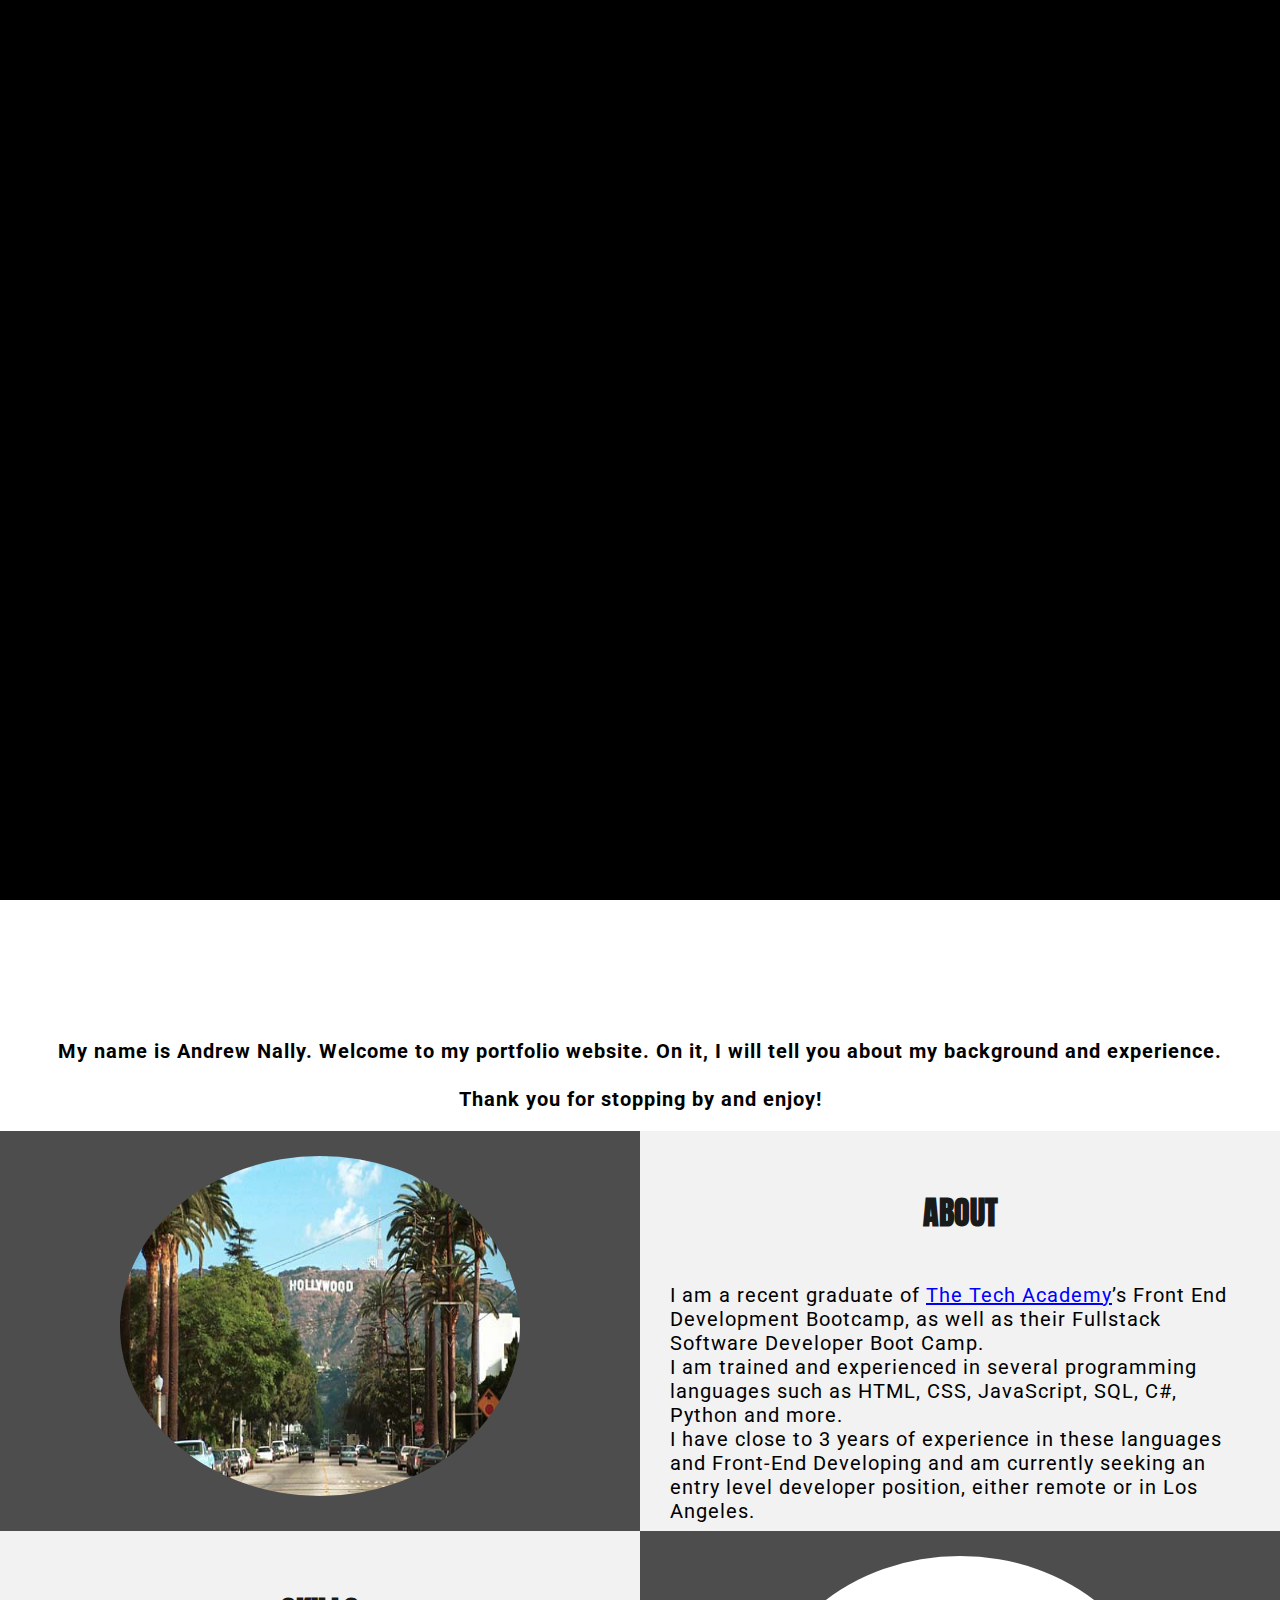
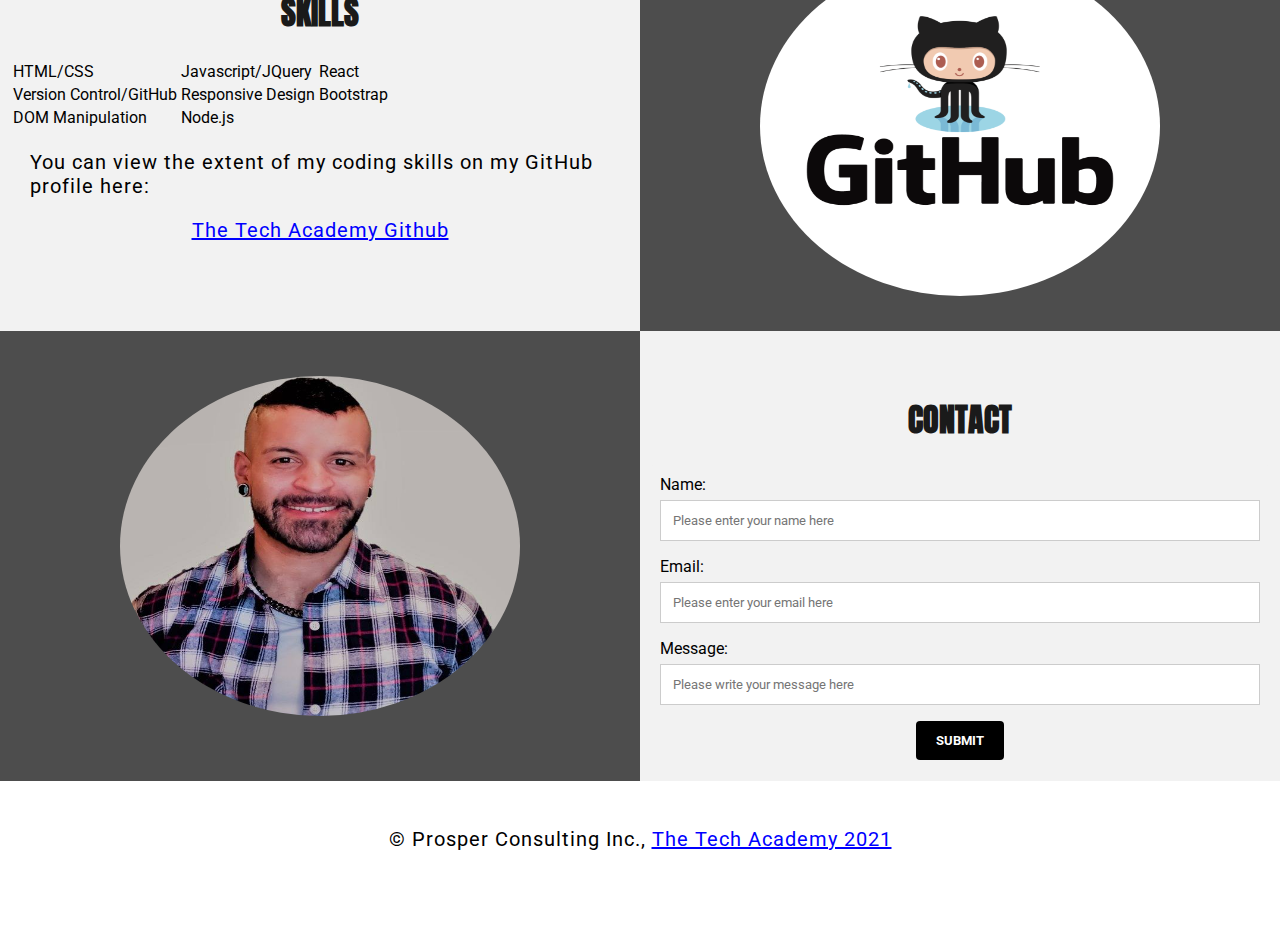
==== commit 20b849f2: "studentportfolio" ====
--- a/index.html
+++ b/index.html
@@ -1,59 +1,146 @@
 <!DOCTYPE html>
 <html lang="en">
-  <head>
-    <meta charset="UTF-8" />
-    <meta name="viewport" content="width=device-width, initial-scale=1.0" />
-    <title>Andrew Nally - Portfolio Website</title>
-    <link rel="stylesheet" href="style.css" />
-    <link
-    rel="stylesheet"
-    href="https://cdnjs.cloudflare.com/ajax/libs/animate.css/4.1.1/animate.min.css"
-  />
-    <link rel="stylesheet"href="https://cdnjs.cloudflare.com/ajax/libs/font-awesome/5.13.0/css/all.min.css"/>
-  </head>
-  <body>
-    <div class="container">
-      <!-- Section 1 -->
-     
-      <section class="section-1 center" id="section-1">
-      
-        <div class="section-1-heading name">
+    <!--Head-->
+<head>
+    <meta charset="UTF-8">
+    <meta http-equiv="X-UA-Compatible" content="IE=edge">
+    <meta name="viewport" content="width=device-width, initial-scale=1.0">
+    <link rel="stylesheet" href="./stylesheet/portfolio.css">
+    <link rel="preconnect" href="https://fonts.googleapis.com">
+<link rel="preconnect" href="https://fonts.gstatic.com" crossorigin>
+<link href="https://fonts.googleapis.com/css2?family=Anton&family=Lalezar&family=Roboto&display=swap" rel="stylesheet">
+    <title>Document</title>
+</head>
+
+<!--Body-->
+<body class="Background                                                                                                                                                                                                                                                                                                                                                                                                                                                                                                                                                                                                                                                                                                                                                                                                                                                                                                                                                                                                                                                                                                                                                                                                                                                                                                                                                                                                                                                                                                                                                                                                                                                                                                                                                                                                                                                                                                                                                                                                                                                                                                                                                                                                                                                                                                                                                                                                                                                                                                                                                                                                                                                                                                                                                                                                                                                                                                                                                                                                                                                                                                                                                                                                                                                                                                                                                                                                                                                                                                                                                                                                                                                                                                                                                                                                                                                                                                                                                                                                                                                                                                                                                                                                                         ">
+    
+    <!--Navbar-->
+    <div class="Navbar">
+        <a href="#Home" class="active">Home</a>
+        <a href="#About">About</a>
+        <a href="#GitHub">GitHub</a>
+        <a href="gallery.html">Gallery</a>
+        <a href="Resume.html">Resume</a>
+        <a href="#Contact">Contact</a>
+    </div>
+
+    <!--spacers-->
+    <br>
+    <br>
+
+    <!--backgound video-->
+   >
+    <div id="Home">
+        <div class="box1"></div>
+        <div class="box2"></div>
+        <div class="box3"></div>
+        <div class="box4"></div>
+
+        <h1>Andrew Nally</h1>
+        <h2>Full Stack Developer</h2>
+        <h3>Front End Web Designer</h3>
+       
+    </div>
+
+    <!---Video Text-->
   
-        <h1 class="animate__animated animate__bounce">Andrew Nally</h1>
-        <h3 class="role">Web Developer</h3>
-      
-      </div>
-       
-      <!-- End of Section 1 -->
+        <strong>
+            <p class="center">
+               
+                <br> My name is Andrew Nally. Welcome to my portfolio website. On it, I will tell you about my background and experience.
+                <br>
+                <br> Thank you for stopping by and enjoy! 
+            </p>
+        </strong>
+    </div>
 
-      <!-- Navbar -->
-      <nav class="navbar center">
-        <a href="#section-1" class="navbar-link">Home</a>
-        <a href="#section-2" class="navbar-link">About</a>
-        <a href="#section-3" class="navbar-link">Portfolio</a>
-        <a href="#section-4" class="navbar-link">Contact</a>
-        <a href="/RESUME.HTML" target="_blank" class="navbar-link">Resume</a>
-      </nav>
- 
-      </section>
-  <i class="far fa-envelope open-button" onclick="openForm()"></i>
-<section class="contact">
-  <div class="form-popup animate__animated animate__fadeInBottomRight" id="myForm">
-    <form action="/action_page.php" class="form-container">
-      <div>
-      <input type="text" placeholder="Enter Name" name="name" required>
+    <!--About section-->
+    <div class="Row" id="About">
+        <!--Left column-->
+        <div class="Column_2">
+            <img id="about-img" src="./images/hollywoood.jpg" alt="hollywood-sign" width="400px" height="400px">
+        </div>
+        <!--Right column-->
+        <div class="Column_1">
+            <h1>About</h1>
+            <p>
+                
+                <br>I am a  recent graduate of <a href="https://www.learncodinganywhere.com" target="_blank">The Tech Academy</a>’s 
+                Front End Development Bootcamp, as well as their Fullstack Software Developer Boot Camp.<br>
+                I am trained and experienced in several programming languages such as HTML, CSS, JavaScript, SQL, C#, Python and more.<br>
+                I have close to 3 years of experience in these languages and Front-End Developing and am currently seeking an entry level developer position, either remote or in Los Angeles.<br>
+                <br>I am a full-stack developer who specializes in Front End Web development and would love to work with you on your next project. <a href="#Contact">Contact</a> me below!
+            </p>
+        </div>
+    </div>
+      <!--GitHub section-->
+      <div class="Row" id="GitHub">
+        <!--Left column-->
+        <div class="Column_1">
+            <h1>SKILLS</h1>
+                <table>
+                    <tr>
+                        <td>HTML/CSS</td>
+                        <td>Javascript/JQuery</td>
+                        <td>React</td>
+                    </tr>
+                    <tr>
+                        <td>Version Control/GitHub</td>
+                        <td>Responsive Design</td>
+                        <td>Bootstrap</td>
+                    </tr>
+                    <tr>
+                        <td>DOM Manipulation</td>
+                        <td>Node.js</td>
+                    </tr>
+                </table>
+            <p>
+                You can view the extent of my coding skills on my GitHub profile here:
+                <br>
+                <p class="center"><a href="https://github.com/Andrew-Nally" target="_blank">The Tech Academy Github</a></p>
+            </p>
+        </div>
+        <!--Right column-->
+        <div class="Column_2">
+            <a href="https://github.com/Andrew-Nally" target="_blank"><img id="github-logo"src="images/GitHub.png" alt="GitHub Logo"width="400px" height="400px"></a>
+        </div>
+    </div>
+
+    
   
-      <input type="text" placeholder="Enter Email" name="email" required>
-  
-      <textarea type="text" placeholder="Enter Message" name="message" required></textarea>
-      </div>
-  
-      <button type="submit" class="btn">Send</button>
-      <button type="button" class="btn cancel " onclick="closeForm()">Close</button>
-    </form>
-  </div>
- 
-</section>
-<script src="scripts.js"></script>
- </body>
+
+    <!--Contact section-->
+    <div class="Row" id="Contact">
+        <!--Contact image, left column-->
+        <div class="Column_2 Column_tall">
+            <img id="contact-img" src="./images/professional-me2021.jpg" alt="Contact_Image" width="400px" height="400px">
+        </div>
+        <!--Contact form, right column-->
+        <div class="Column_1 Column_tall">
+            <h1>Contact</h1>
+            <!--This specifies where and how to send the form data; we are leaving it blank-->
+            <form action="https://formspree.io/f/mrgrjrkr" method="POST"> <!-- Here we are utilizing a 3rd party service to submit the contact form data, insert your formspree endpoint in the action attribute -->
+                <label>Name:</label>
+                    <input type="text" placeholder="Please enter your name here">
+                <label>Email:</label>
+                    <input type="text" id="Email" name="Email" placeholder="Please enter your email here">
+                <label>Message:</label>
+                    <input type="text" id="Message" name="Message" placeholder="Please write your message here">
+                    <input type="submit" value="SUBMIT">
+            </form>
+        </div>
+    </div>
+
+    <!--Footer section-->
+    <footer>
+        <p>
+            <p class="center">&copy Prosper Consulting Inc., <a href="https://www.learncodinganywhere.com/" target="_blank">The Tech Academy 2021</a></p>
+            <br>
+        </p>
+    </footer>
+</body>
 </html>
+    
+</body>
+</html>--- a/stylesheet/portfolio.css
+++ b/stylesheet/portfolio.css
@@ -0,0 +1,344 @@
+/***** GENERAL STYLING *****/
+
+/* Body
+font-family: 'Lalezar', cursive;
+font-family: 'Roboto', sans-serif; */
+body {
+    margin: 0% ;
+    font-family: 'Roboto', sans-serif;
+}
+
+
+h1 ,h2,h3,h4,h5,h6{
+    text-transform: uppercase; 
+    font-family: 'Anton', sans-serif;
+    text-align: center; 
+    margin-top: 3%; 
+    color: #1a1a1a; 
+}
+
+
+h1:hover, h2:hover, h3:hover, h4:hover {
+
+    transform: scale(1.1); 
+    transition: transform 1s; 
+}
+
+
+.white-text {
+    color: #fff;
+}
+
+
+p {
+    font-family: 'Roboto', sans-serif; */
+    text-align: justify; 
+    letter-spacing: 1px; 
+    font-size: 20px;
+    padding-left: 20px;
+    padding-right: 20px; 
+}
+
+p:hover {
+    transition: transform 1s; 
+	transform: scale(1.01); 
+}
+
+
+.center {
+    text-align: center;
+}
+
+.center:hover {
+    transition: transform 2s; 
+    transform: scale(1.1);
+}
+/* Anchor elements */
+a {
+    color: blue; 
+}
+
+
+/* Image elements */
+img {
+    max-width: 100%; 
+    height: 340px; 
+    display: block; 
+    margin-left: auto; 
+    margin-right:auto;
+}
+
+/* Image element hover effects */
+img:hover {
+    transition: transform 1s;
+	transform: scale(1.1); 
+}
+
+/* The @media rule is used in media queries to apply different styles for different media/types of devices */
+/* On screens 576px and smaller the images will be 100px tall and centered vertically in the column */
+@media screen and (max-width: 576px) {
+    img {
+        height: 100px;
+        margin-top: 150px;
+    }
+}
+
+/* Styling for footer element */
+footer {
+    padding: 2%; 
+    background-color: white;
+}
+/***** END OF GENERAL STYLING *****/
+
+
+/***** NAVBAR STYLING *****/
+.Navbar {
+    overflow: hidden;
+    background-color: black;
+    position: fixed; 
+    top: 0; 
+    z-index: 1;
+    -webkit-animation: moveNav 5s; 
+    animation: moveNav 5s;
+}
+
+@keyframes moveNav {
+    from {left: -100vw;} 
+    to {left: 0vw;}
+}
+
+/* Navbar links */
+.Navbar a {
+    float: left;
+    display: block; 
+    color: white; 
+    padding: 14px 16px; 
+    text-decoration: none; 
+    font-family: 'Roboto', sans-serif; */
+    font-size: 20px; 
+    text-align: center; 
+    position: relative;
+    -webkit-animation: moveNavText 5.75s; 
+    animation: moveNavText 5.75s; 
+}
+
+@keyframes moveNavText {
+    from {top: -100vw;} 
+    to {top: 0vw;} 
+}
+
+/* Screens 576px and smaller will display navbar links equally distributed */
+@media screen and (max-width: 576px) {
+    .Navbar a{
+        width: 25%; 
+        font-size: 12px;
+    }
+}
+
+/* Navbar hover effects */
+.Navbar a:hover {
+    background-color: #f4f4f4; 
+    color: black; 
+    font-weight: bold; 
+}
+/* Navbar home button */
+.Navbar a.active { 
+    background-color: darkgray;
+}
+/***** END OF NAVBAR STYLING *****/
+.box1{
+    height:100%;
+    width:50%;  
+    background-color: #000;
+    z-index:1;
+    position:absolute; 
+    top:0;
+    color:#fff;
+    font-size:3em;
+    animation: slide-left 3s 2s forwards;
+
+
+}
+.box2{
+    height:100%;
+    width:50%;  
+    background-color: #000;
+    z-index:1;
+    position:absolute; 
+    top:0;
+    right:0%;
+    animation: slide-right 3s 2s forwards;
+
+
+}
+@keyframes slide-left{
+    0%{
+        left:0%;
+    }
+    50%{
+        opacity:.5;
+    }
+    100%{
+        left:150%;
+    }
+}
+@keyframes slide-right{
+    0%{
+        right:0%;
+    }
+    100%{
+        right:150%;
+    }
+}
+
+#Home{
+    height:100vh;
+    width:100vw;
+    font-family: 'Lalezar', cursive;
+
+}
+#Home h1{
+    font-size:7em;
+    font-family: 'Lalezar', cursive;
+
+
+}
+
+#Home h2{
+    font-size:6em;
+    text-align:center;
+}
+#Home h3{
+    font-size:5em;
+    text-align:center;
+}
+* { 
+    box-sizing: border-box; 
+}
+.Column_1 {
+    float: left;
+    width: 50%; 
+    padding: 10px;
+    padding-top: 3%; 
+    height: 400px; 
+    background-color: #f2f2f2;
+}
+
+/* Screens 576px and smaller will display a scroll bar if the text overflows the column height */
+@media screen and (max-width: 576px) {
+    .Column_1 {
+        overflow: auto;
+    }
+}
+
+.Column_2 {
+    float: left;
+    width: 50%;
+    padding: 10px;
+    padding-top: 1.9%;
+    height: 400px;
+    background-color: #4d4d4d;
+}
+
+.Column_tall {
+    padding-top: 3.5%;
+    height: 450px;
+}
+
+.Row:after {
+	content: ""; 
+	display: table; 
+	clear: both; 
+}
+/***** END OF TABLE STYLING *****/
+/*=======================================
+
+/***** CONTACT FORM STYLING *****/
+
+#contact-img, #github-logo, #about-img{
+    border-radius:50%;
+}
+input[type=text] {
+    width: 100%; 
+    padding: 12px; 
+    border: 1px solid #ccc; 
+    box-sizing: border-box; 
+    margin-top: 6px; 
+    margin-bottom: 16px; 
+    resize: vertical; 
+    font-family: 'Roboto', sans-serif; */
+}
+
+/* Hover effects for input boxes */
+input[type=text]:hover {
+    box-shadow: 0 0 5px #00004d inset; 
+}
+
+/* Submit button */
+input[type=submit] {
+    background-color: black; 
+    color: white;
+    font-weight: bold; 
+    padding: 12px 20px;
+    border: none;
+    border-radius: 4px;
+    cursor: pointer;
+    display: block; 
+    margin-left: auto; 
+    margin-right: auto;
+    font-family: 'Roboto', sans-serif; */
+}
+
+/* Hover effect for submit button */
+input[type=submit]:hover {
+    background-color: white; 
+    color: black; 
+    transform: scale(1.5); 
+    transition: transform 1.5s; 
+}
+
+/* Form element */
+form {
+    border-radius: 5px; 
+    background-color: #f2f2f2; 
+    padding: 10px; 
+    font-family: 'Roboto', sans-serif; */
+}
+/***** END OF CONTACT FORM STYLING *****/
+/*===========================================
+@MEDIA QUERIES
+  =======================================*/
+@media all and (max-width:640px) and (min-width:381px) {
+    .head-main { 
+        font-size: 28px ;
+    }
+}
+@media all and (max-width:381px) and (min-width:200px) {
+    .head-main { 
+        font-size: 24px ;
+    }
+}
+
+@media (min-width: 768px) {
+  .container {
+    width: 750px;
+  }
+}
+@media (min-width: 992px) {
+  .container {
+    width: 970px;
+  }
+}
+@media (min-width: 1200px) {
+  .container {
+    width: 1170px;
+  }
+}
+
+
+
+
+
+
+
+
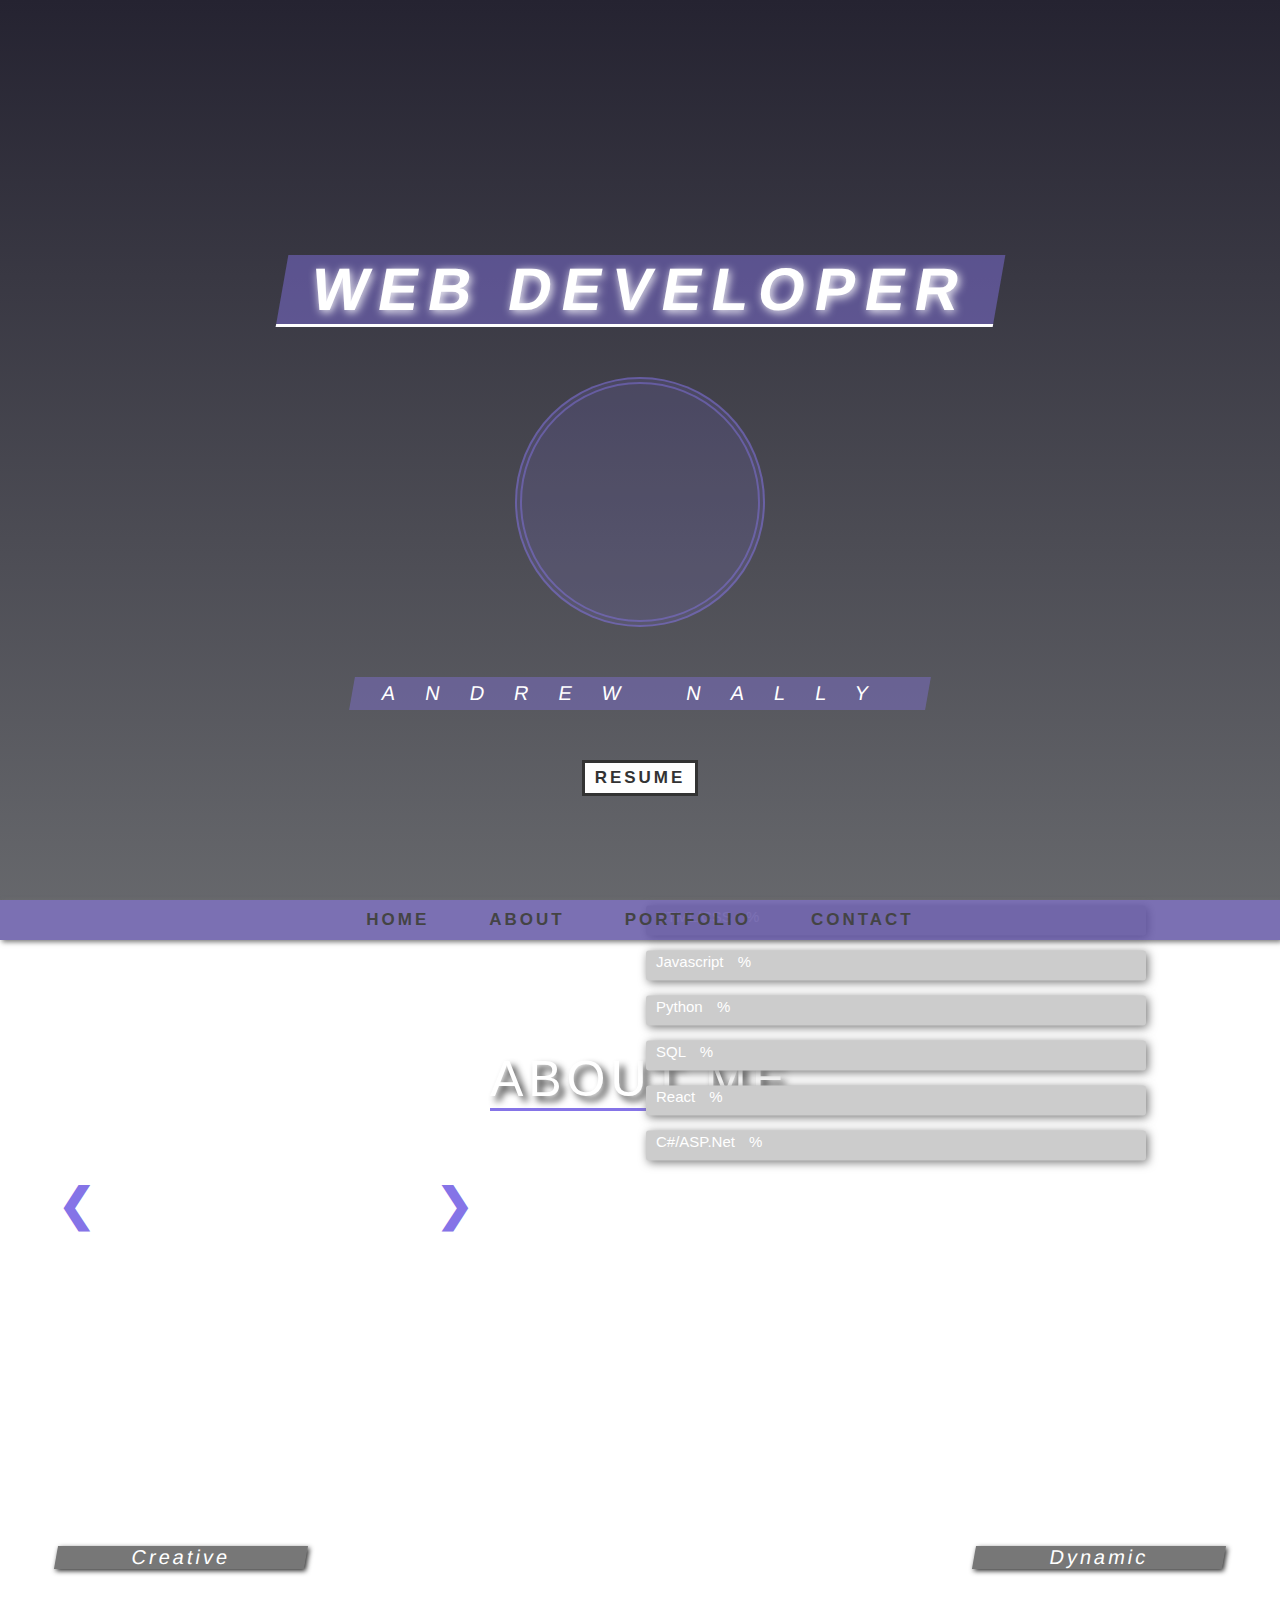
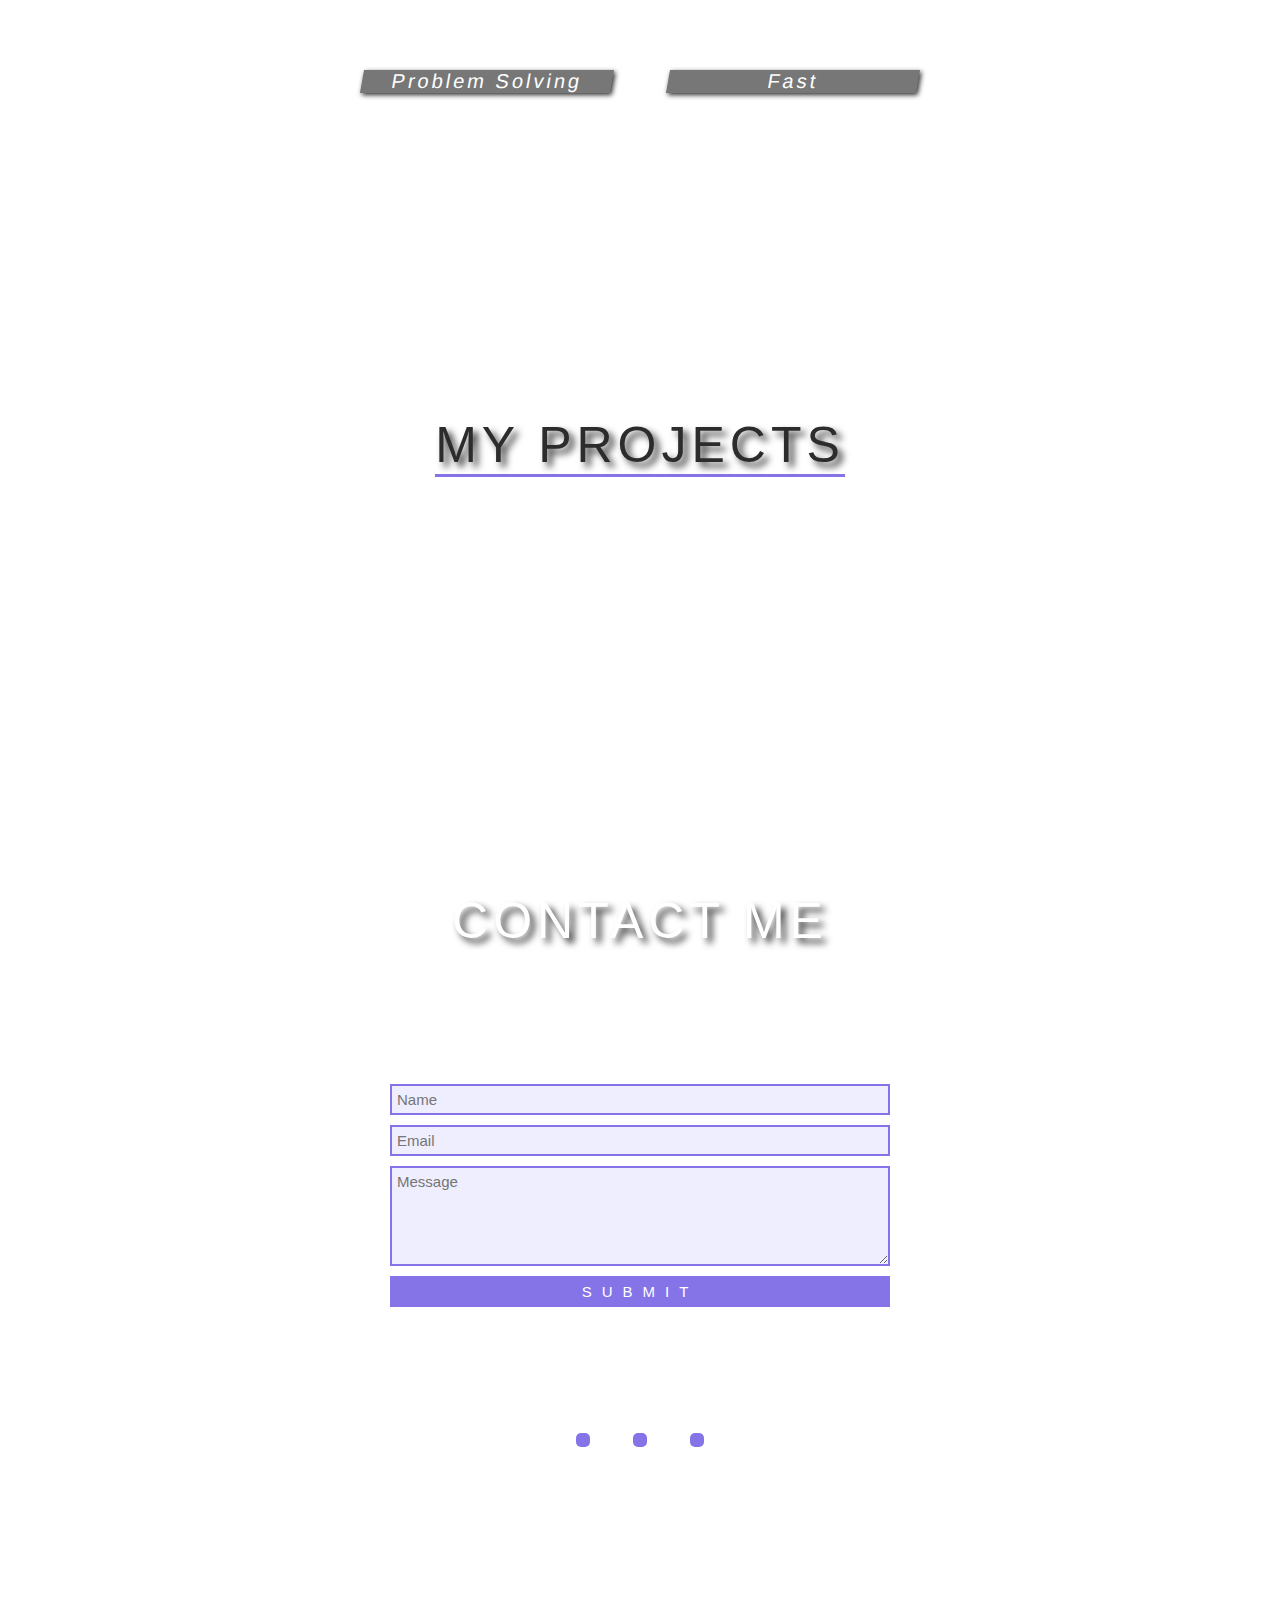
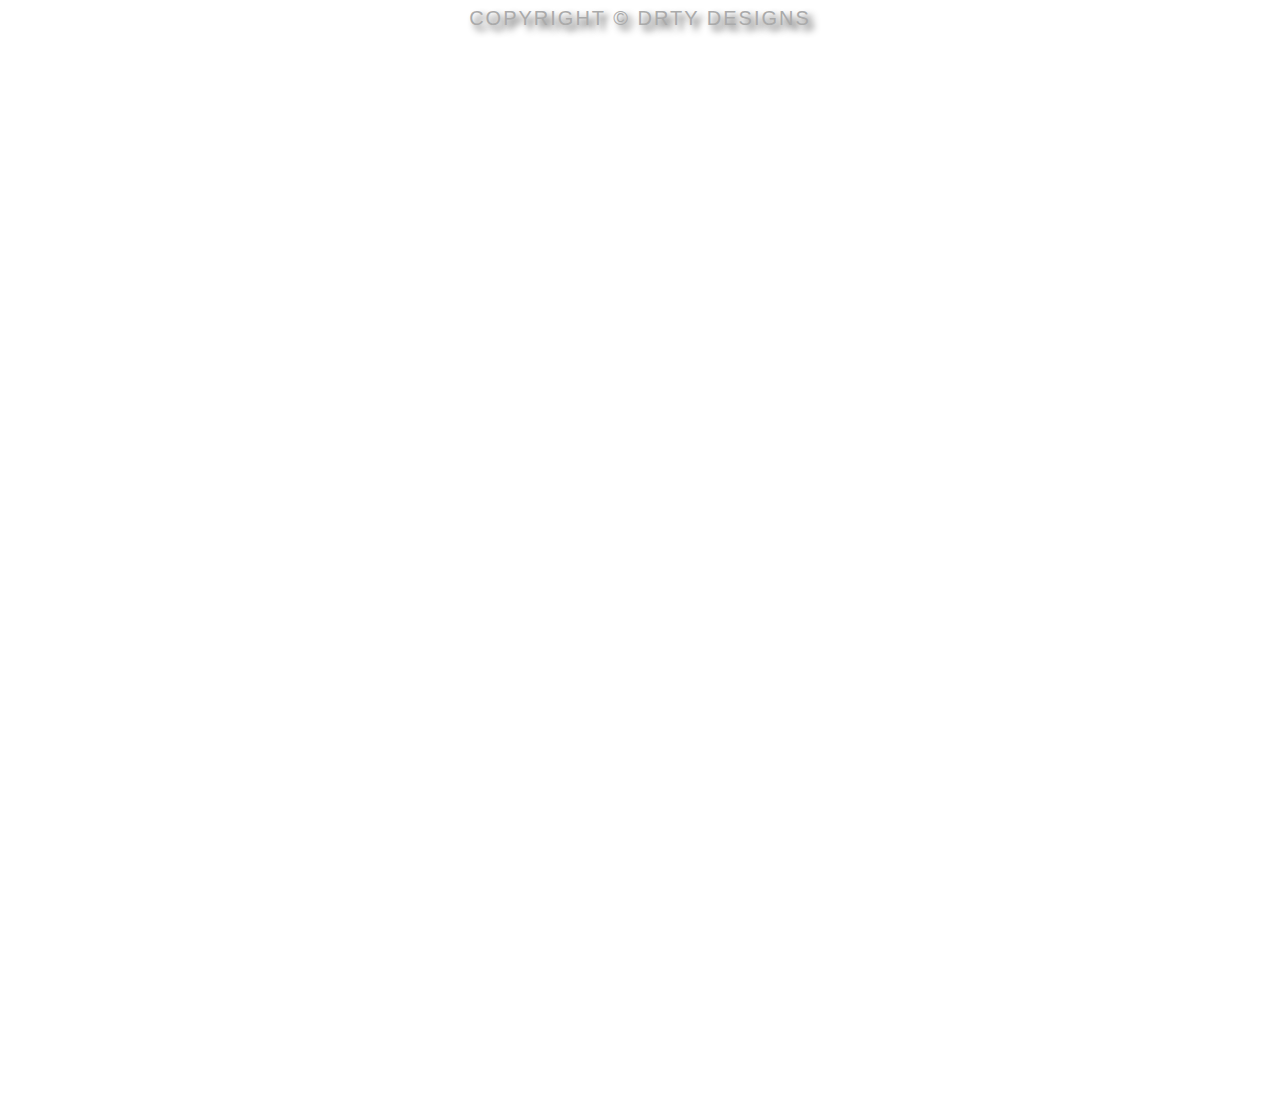
==== commit 25ec9a45: "add new stuff" ====
--- a/index.html
+++ b/index.html
@@ -1,146 +1,235 @@
 <!DOCTYPE html>
 <html lang="en">
-    <!--Head-->
 <head>
     <meta charset="UTF-8">
     <meta http-equiv="X-UA-Compatible" content="IE=edge">
     <meta name="viewport" content="width=device-width, initial-scale=1.0">
-    <link rel="stylesheet" href="./stylesheet/portfolio.css">
+    <title>Portfolio Website</title>
+    <link rel="stylesheet" href="styles.css">
+    <link rel="stylesheet" href="https://cdnjs.cloudflare.com/ajax/libs/font-awesome/6.0.0-beta2/css/all.min.css" integrity="sha512-YWzhKL2whUzgiheMoBFwW8CKV4qpHQAEuvilg9FAn5VJUDwKZZxkJNuGM4XkWuk94WCrrwslk8yWNGmY1EduTA==" crossorigin="anonymous" referrerpolicy="no-referrer" />
     <link rel="preconnect" href="https://fonts.googleapis.com">
 <link rel="preconnect" href="https://fonts.gstatic.com" crossorigin>
-<link href="https://fonts.googleapis.com/css2?family=Anton&family=Lalezar&family=Roboto&display=swap" rel="stylesheet">
-    <title>Document</title>
-</head>
-
-<!--Body-->
-<body class="Background                                                                                                                                                                                                                                                                                                                                                                                                                                                                                                                                                                                                                                                                                                                                                                                                                                                                                                                                                                                                                                                                                                                                                                                                                                                                                                                                                                                                                                                                                                                                                                                                                                                                                                                                                                                                                                                                                                                                                                                                                                                                                                                                                                                                                                                                                                                                                                                                                                                                                                                                                                                                                                                                                                                                                                                                                                                                                                                                                                                                                                                                                                                                                                                                                                                                                                                                                                                                                                                                                                                                                                                                                                                                                                                                                                                                                                                                                                                                                                                                                                                                                                                                                                                                                         ">
+<link rel="preconnect" href="https://fonts.googleapis.com">
+<link rel="preconnect" href="https://fonts.gstatic.com" crossorigin>
+<link rel="preconnect" href="https://fonts.googleapis.com">
+<link rel="preconnect" href="https://fonts.gstatic.com" crossorigin>
+<link href="https://fonts.googleapis.com/css2?family=Krona+One&family=Roboto&display=swap" rel="stylesheet"><body>
+    <div class="container">
+        <!--section 1-->
+        <section class="section-1 center" id="section-1">
+            <h1 class="section-1-heading">
+                Web Developer
+            </h1>
+            <img src="images/professional-me2021.jpg" alt="Andrew Nally" class="person-img">
+            <h3 class="person-name">ANDREW NALLY</h3>
+            <a href= "./images/Portfolio-Resume.pdf" download class="section-1-btn">Resume<i class="fas fa-file-download"></i></a>
+        </section>
+
+        <!--Navbar-->
+        <nav class="navbar center">
+            <a href="#section-1" class="navbar-link">Home</a>
+            <a href="#section-2" class="navbar-link">About</a>
+            <a href="#section-3" class="navbar-link">Portfolio</a>
+            <a href="#section-4" class="navbar-link">Contact</a>
+        </nav>
+        <!--End Navbar-->
+        <!---Section 2-->
+        <section class="section-2"id="section-2">
+            <h1 class="section-2-heading section-heading">About Me</h1>
+            <div id="Slideshow">
+                <div id="Slideshow_Background"> 
+                    <div id="Slideshow_Container">
+                        <!-- Slide 1 of 6 -->
+                        <div class="mySlides fade">
+                            <img class="Slideshow_Images" src="images/HTML_CSS_and_JavaScript.jpeg" alt="HTML, CSS, and JS logos"> 
+                            <div class="text">I am a full-stack software developer,<br> trained in:<br>HTML, CSS, JavaScript,</div>
+                        </div>
+                        <!-- Slide 3 of 6 -->
+                        <div class="mySlides fade">
+                            <img class="Slideshow_Images" src="images/Python.png" alt="Python logo">
+                            <div class="text">the popular programming language Python,</div>
+                        </div>
+                        <!-- Slide 4 of 6 -->
+                        <div class="mySlides fade">
+                            <img class="Slideshow_Images" src="images/C_Sharp_and_Dot_NET.png" alt="C# logo">
+                            <div class="text">C#, .NET Framework, ASP.NET, MVC, </div>
+                        </div>
+                        <!-- Slide 5 of 6 -->
+                        <div class="mySlides fade">
+                            <img class="Slideshow_Images" src="images/SQL_and_Database.jpg" alt="SQL logo"> 
+                            <div class="text">back end development, databases and SQL.</div>
+                        </div>
+                        <!-- Previous and next buttons -->
+                        <a class="Previous" onclick="plusSlides(-1)">&#10094;</a>
+                        <a class="Next" onclick="plusSlides(1)">&#10095;</a>
+                    </div>
+                    <br> <!-- Adds a space between the slideshow images and the dots -->
     
-    <!--Navbar-->
-    <div class="Navbar">
-        <a href="#Home" class="active">Home</a>
-        <a href="#About">About</a>
-        <a href="#GitHub">GitHub</a>
-        <a href="gallery.html">Gallery</a>
-        <a href="Resume.html">Resume</a>
-        <a href="#Contact">Contact</a>
+                    <!-- Slideshow dots (these are another way for users to navigate through the slideshow) -->
+                    <div style="text-align: center">
+                        <span class="dot" onclick="currentSlide(1)"></span>
+                        <span class="dot" onclick="currentSlide(2)"></span>
+                        <span class="dot" onclick="currentSlide(3)"></span> 
+                        <span class="dot" onclick="currentSlide(4)"></span> 
+                        <span class="dot" onclick="currentSlide(5)"></span> 
+                        <span class="dot" onclick="currentSlide(6)"></span> 
+                    </div>
+                </div>
+            </div>
+            
+            <div class="progress-bars-wrapper">
+                <div class="progress-bar">
+                    <p class="progress-text">
+                        HTML/CSS
+                        <span></span>%
+                    </p>
+                    <div class="progress-percent"></div>
+                </div>
+                <div class="progress-bar">
+                    <p class="progress-text">
+                        Javascript
+                        <span></span>%
+                    </p>
+                    <div class="progress-percent"></div>
+                </div>
+                <div class="progress-bar">
+                    <p class="progress-text">
+                        Python
+                        <span></span>%
+                    </p>
+                    <div class="progress-percent"></div>
+                </div>
+                <div class="progress-bar">
+                    <p class="progress-text">
+                        SQL
+                        <span></span>%
+                    </p>
+                    <div class="progress-percent"></div>
+                </div>
+                <div class="progress-bar">
+                    <p class="progress-text">
+                        React 
+                        <span></span>%
+                    </p>
+                    <div class="progress-percent"></div>
+                </div>
+                <div class="progress-bar">
+                    <p class="progress-text">
+                        C#/ASP.Net
+                        <span></span>%
+                    </p>
+                    <div class="progress-percent"></div>
+                </div>
+            </div>
+            <div class="services">
+                <div class="service">
+                    <i class="far fa-lightbulb"></i>
+                    <h2 class="service-heading">Creative</h2>
+                </div>
+                <div class="service">
+                    <i class="fas fa-cut"></i>
+                    <h2 class="service-heading">Problem Solving</h2>
+                </div>
+                <div class="service">
+                    <i class="fas fa-tachometer"></i>
+                    <h2 class="service-heading">Fast</h2>
+                </div>
+                <div class="service">
+                    <i class="fas fa-rocket"></i>
+                    <h2 class="service-heading">Dynamic</h2>
+                </div>
+            </div>
+        </section>
+
+
+
+       <!--End of-Section 2-->
+
+       <!--Section 3-->
+        <section class="section-3" id="secton-3">
+            <h1 class="section-3-heading section-heading"> My Projects</h1>
+            <div class="projects-wrapper center">
+                <div class="project 01">
+                    <div class="project-text">
+                        <h2 class="project-name">MTV's 2021 VMA Award Highlights</h2>
+                        <h4 class="project-technologies">HTML / CSS / JS</h4>
+                    </div>
+                    <img src="./images/vma.png" alt="" class="project-img">
+                    <a href="https://andrew-nally.github.io/VMA-one-page-website/" class="project-link" target="_blank">Go to website</a>
+                </div>
+                <div class="project 02">
+                    <div class="project-text">
+                        <h2 class="project-name">Fire Vs. Ice</h2>
+                        <h4 class="project-technologies">HTML / CSS / JS</h4>
+                    </div>
+                    <img src="./images/Screen Shot 2021-10-14 at 8.01.46 AM.png" alt="" class="project-img">
+                    <a href="https://andrew-nally.github.io/Fire_And_Ice_TTT/" class="project-link" target="_blank">Go to website</a>
+                </div>
+                <div class="project 03">
+                    <div class="project-text">
+                        <h2 class="project-name">Filmtopia!</h2>
+                        <h4 class="project-technologies">Bootstrap</h4>
+                    </div>
+                    <img src="./images/film.png" alt="" class="project-img">
+                    <a href="https://andrew-nally.github.io/FILMTOPIA/" class="project-link" target="_blank">Go to website</a>
+                </div>
+                <div class="project 04">
+                    <div class="project-text">
+                        <h2 class="project-name">Red Store:Fitness Wear</h2>
+                        <h4 class="project-technologies">HTML / CSS / JS</h4>
+                    </div>
+                    <img src="./images/red.png" alt="" class="project-img">
+                    <a href="https://andrew-nally.github.io/Ecommerce_Website/" class="project-link" target="_blank">Go to website</a>
+                </div>
+                <div class="project 05">
+                    <div class="project-text">
+                        <h2 class="project-name">Papa Pep's Pizzeria</h2>
+                        <h4 class="project-technologies">HTML / CSS / JS</h4>
+                    </div>
+                    <img src="./images/pizza.png" alt="" class="project-img">
+                    <a href="https://andrew-nally.github.io/Pizza_Menu/" class="project-link" target="_blank">Go to website</a>
+                </div>
+                
+        </section>
+
+       <!---END OF SECTION3-->
+       <!---Section 4-->
+
+       <section class="section-4"id="section-4">
+           <h1 class="section-heading section-4-heading">
+               Contact Me
+           </h1>
+           <form action="https://formspree.io/f/xeqvzeoj" method="POST" class="contact-form center">
+               <input type="text" placeholder="Name" name="name">
+               <input type="email" placeholder="Email" name="email">
+                <textarea placeholder="Message" name="message"></textarea>
+                <input type="submit" value="Submit" class="contact-form-btn" />
+           </form>
+       </section>
+
+       <!---End of section4-->
+       <!---section 5---->
+       <footer class="section-5  center" id="section-5">
+           <div class="social-media">
+               <a href="https://www.facebook.com/drewtyler259" class="social-media-link">
+                   <i class="fab fa-facebook-square"></i>
+               </a>
+                <a href="https://www.github.com/andrew-nally" class="social-media-link">
+                    <i class="fab fa-github-square"></i>
+               </a>
+               <a href="https://www.linkedin.com/in/andrewnally259" class="social-media-link">
+                    <i class="fab fa-linkedin"></i>
+           </a>
+
+               
+           </div>
+           <p class="copyright section-heading">Copyright &copy; DrTy Designs</p>
+       </footer>
+
+
+       <!----End of section 5-->
+
     </div>
-
-    <!--spacers-->
-    <br>
-    <br>
-
-    <!--backgound video-->
-   >
-    <div id="Home">
-        <div class="box1"></div>
-        <div class="box2"></div>
-        <div class="box3"></div>
-        <div class="box4"></div>
-
-        <h1>Andrew Nally</h1>
-        <h2>Full Stack Developer</h2>
-        <h3>Front End Web Designer</h3>
-       
-    </div>
-
-    <!---Video Text-->
-  
-        <strong>
-            <p class="center">
-               
-                <br> My name is Andrew Nally. Welcome to my portfolio website. On it, I will tell you about my background and experience.
-                <br>
-                <br> Thank you for stopping by and enjoy! 
-            </p>
-        </strong>
-    </div>
-
-    <!--About section-->
-    <div class="Row" id="About">
-        <!--Left column-->
-        <div class="Column_2">
-            <img id="about-img" src="./images/hollywoood.jpg" alt="hollywood-sign" width="400px" height="400px">
-        </div>
-        <!--Right column-->
-        <div class="Column_1">
-            <h1>About</h1>
-            <p>
-                
-                <br>I am a  recent graduate of <a href="https://www.learncodinganywhere.com" target="_blank">The Tech Academy</a>’s 
-                Front End Development Bootcamp, as well as their Fullstack Software Developer Boot Camp.<br>
-                I am trained and experienced in several programming languages such as HTML, CSS, JavaScript, SQL, C#, Python and more.<br>
-                I have close to 3 years of experience in these languages and Front-End Developing and am currently seeking an entry level developer position, either remote or in Los Angeles.<br>
-                <br>I am a full-stack developer who specializes in Front End Web development and would love to work with you on your next project. <a href="#Contact">Contact</a> me below!
-            </p>
-        </div>
-    </div>
-      <!--GitHub section-->
-      <div class="Row" id="GitHub">
-        <!--Left column-->
-        <div class="Column_1">
-            <h1>SKILLS</h1>
-                <table>
-                    <tr>
-                        <td>HTML/CSS</td>
-                        <td>Javascript/JQuery</td>
-                        <td>React</td>
-                    </tr>
-                    <tr>
-                        <td>Version Control/GitHub</td>
-                        <td>Responsive Design</td>
-                        <td>Bootstrap</td>
-                    </tr>
-                    <tr>
-                        <td>DOM Manipulation</td>
-                        <td>Node.js</td>
-                    </tr>
-                </table>
-            <p>
-                You can view the extent of my coding skills on my GitHub profile here:
-                <br>
-                <p class="center"><a href="https://github.com/Andrew-Nally" target="_blank">The Tech Academy Github</a></p>
-            </p>
-        </div>
-        <!--Right column-->
-        <div class="Column_2">
-            <a href="https://github.com/Andrew-Nally" target="_blank"><img id="github-logo"src="images/GitHub.png" alt="GitHub Logo"width="400px" height="400px"></a>
-        </div>
-    </div>
-
-    
-  
-
-    <!--Contact section-->
-    <div class="Row" id="Contact">
-        <!--Contact image, left column-->
-        <div class="Column_2 Column_tall">
-            <img id="contact-img" src="./images/professional-me2021.jpg" alt="Contact_Image" width="400px" height="400px">
-        </div>
-        <!--Contact form, right column-->
-        <div class="Column_1 Column_tall">
-            <h1>Contact</h1>
-            <!--This specifies where and how to send the form data; we are leaving it blank-->
-            <form action="https://formspree.io/f/mrgrjrkr" method="POST"> <!-- Here we are utilizing a 3rd party service to submit the contact form data, insert your formspree endpoint in the action attribute -->
-                <label>Name:</label>
-                    <input type="text" placeholder="Please enter your name here">
-                <label>Email:</label>
-                    <input type="text" id="Email" name="Email" placeholder="Please enter your email here">
-                <label>Message:</label>
-                    <input type="text" id="Message" name="Message" placeholder="Please write your message here">
-                    <input type="submit" value="SUBMIT">
-            </form>
-        </div>
-    </div>
-
-    <!--Footer section-->
-    <footer>
-        <p>
-            <p class="center">&copy Prosper Consulting Inc., <a href="https://www.learncodinganywhere.com/" target="_blank">The Tech Academy 2021</a></p>
-            <br>
-        </p>
-    </footer>
-</body>
-</html>
-    
+    <script src="script.js"></script>
 </body>
 </html>--- a/styles.css
+++ b/styles.css
@@ -0,0 +1,515 @@
+/* Reset and Common Styles */
+* {
+    margin:0;
+    padding:0;
+    outline:none;
+    box-sizing: border-box;
+    text-decoration: none;
+    list-style-type:none;
+    font-family: 'Roboto', sans-serif;
+    font-weight: 400;
+}
+
+html {
+    font-size:62.5%;
+    scroll-behavior: smooth;
+}
+.center {
+    display:flex;
+    justify-content: center;
+    align-items: center;
+}
+
+.section-heading{
+    font-size:5rem;
+    color:#fff;
+    text-transform: uppercase;
+    letter-spacing:.5rem;
+    margin-bottom:15rem;
+    border-bottom:.3rem solid rgb(133, 116, 231);
+    text-shadow:.5rem .5rem .7rem #333;
+    font-family: 'Krona One', sans-serif;
+    transition:text-shadow 1s;
+
+}
+.section-heading:hover{
+    text-shadow:1rem .1rem .7rem rgb(133, 116, 231);
+
+}
+/* ENd of Reset and Common Styles */
+
+/* Section 1*/
+.section-1{
+    width:100%;
+    height:100vh;
+    background: linear-gradient(rgba(37,35,49), rgba(37,39,45,.7)), url(./images/bg5.png) center no-repeat;
+    background-size: cover;
+    flex-direction: column;
+    background-attachment: fixed;
+   
+}
+.section-1-heading{
+    font-size: 6rem;
+    font-weight: 700;
+    color:#fff;
+    background-color: rgba(133, 116, 231, 0.466);
+    padding:0 3rem;
+    margin-bottom:5rem;
+    margin-top:15rem;
+    text-transform:uppercase;
+    letter-spacing:1rem;
+    border-bottom:.3rem solid #fff;
+    text-shadow: .2rem .2rem 1rem;
+    transform:skew(-10deg);
+    font-family: 'Krona One', sans-serif;
+
+}
+
+.person-img{
+    height:25rem;
+    width:25rem;
+    object-fit:cover;
+    border-radius:50%;
+    border: .7rem rgba(133, 116, 231, 0.473) double;
+    background-color: rgba(133, 116, 231, 0.151);
+    padding:.5rem;
+  
+}
+
+.person-name{
+    font-size: 2rem;
+    color:#fff;
+    background-color: rgba(133, 116, 231, 0.397);
+    margin: 5rem 0;
+    padding:.5rem 3rem;
+    letter-spacing: 3rem;
+    transform: skew(-10deg);
+    font-family: 'Krona One', sans-serif;
+
+}
+
+.section-1-btn{
+    font-weight: 700;
+    font-size: 1.7rem;
+    color:#333;
+    background-color: #fff;
+    border: .3rem solid #333;
+    padding:0.5rem 1rem;
+    text-transform: uppercase;
+    letter-spacing: .3rem;
+}
+
+/* Navbar*/
+.navbar{
+    width:100%;
+    height:4rem;
+    background-color: rgba(91, 78, 161, 0.808);
+    box-shadow: .2rem .2rem .5rem #777;
+    position:absolute;
+    z-index:300;
+
+}
+
+.sticky {
+    position:fixed;
+    top:0;
+}
+.navbar-link{
+    font-size:1.7rem;
+    font-weight:600;
+    color:#444;
+    margin: 0 3rem;
+    letter-spacing: .3rem;
+    text-transform: uppercase;
+    position:relative;
+    transition:color .2s;
+    font-family: 'Krona One', sans-serif;
+}
+.change.navbar-link {
+    color:#fff;
+}
+.navbar-link:hover{
+    color:#fff;
+
+}
+
+.navbar-link::before{
+    content:"";
+    width:0%;
+    height:.2rem;
+    background-color: #fff;
+    position:absolute;
+    right:-15%;
+    bottom: -0.3rem;
+    transition:width 0.2s;
+}
+.change.navbar-link ::before{
+    width:130%;
+}
+.navbar-link:hover::before {
+    width:130%;
+}
+
+
+/*End of navbar*/
+
+/* Section 2*/
+.section-2{
+width:100%;
+height:100%;
+padding:15rem 0 10rem 0;
+background: linear-gradient(rgba(37,35,49), rgba(37,39,45,.7)), url(./images/bg5.png) center no-repeat;
+background-size:  cover;
+background-attachment: fixed;
+
+display:flex;
+flex-direction: column;
+align-items: center;
+}
+
+
+.mySlides{
+    display: none; 
+
+}
+
+/* Slideshow section / container */
+#Slideshow_Container {
+    width: 32.5vw; 
+    height: auto; 
+    margin-top:-20%; 
+    position: relative; 
+    left:-90%;
+    border-radius:10%;
+  
+
+}
+
+/* Images contained within the slideshow */
+.Slideshow_Images {
+    vertical-align: middle; 
+    height: auto;
+    box-shadow: 0px 5px 10px 12px rgba(0, 0, 0, .75);
+    width: 100%; 
+    border-radius:10%;
+}
+
+
+/* Next and previous buttons */
+.Previous, .Next {
+    cursor: pointer; 
+    position: absolute;
+    top: 55%;
+    width: auto; 
+    padding: -7vw; 
+    color: rgb(133, 116, 231);
+    font-weight: bold;
+    font-size: 3.5vw;
+    border-radius: 0 3px 3px 0; 
+    user-select: none; 
+    transition: 0.6s ease; 
+}
+
+.Next {
+    right: 0; 
+    border-radius: 3px 0 0 3px; }
+
+.Previous:hover, .Next:hover {
+    background-color: rgba(0, 0, 0, 0.8); 
+    color: white;
+}
+
+.text {
+    color: white; 
+    padding: 1vw;
+    position: absolute; 
+    bottom: 0; 
+    width: 100%; 
+    text-align: center; 
+    letter-spacing: .1vw; 
+    font-size: 1.5vw; 
+    background-color: rgba(0, 0, 0, 0.75); 
+    border-radius: 0px 0px 7px 7px; 
+}
+
+/* Fading animation for slideshow */
+.fade {
+    animation-name: fade; 
+    animation-duration: 1.5s; 
+    -webkit-animation-name: fade;
+    -webkit-animation-duration: 1.5s;
+}
+
+@-webkit-keyframes fade {
+    from {opacity: .4;} 
+    to {opacity: 1;} 
+}
+
+@keyframes fade {
+    from {opacity: .4;} 
+    to {opacity: 1;} 
+}
+.progress-bars-wrapper{
+    margin-bottom:0rem;
+    display:block;
+    position:relative;
+    left:20%;
+    top:10%;
+    transform:translate(0% ,-130%);
+}
+
+.progress-bar{
+    width:50rem;
+    height:3rem;
+    background-color: #ccc;
+    margin:1.5rem 0;
+    border-radius:.3rem;
+    box-shadow:.2rem .2rem 1rem #777;
+    position:relative;
+
+}
+
+.progress-text{
+    position:absolute;
+    left:1rem;
+    font-size:1.5rem;
+    color:#fff;
+}
+.progress-text span{
+    margin:0 0.5rem;
+    font-size:1.8rem;
+    font-weight:700;
+}
+.progress-percent{
+    width:0;
+    height:100%;
+    background-color: rgb(133, 116, 231);
+    border-radius:.3rem;
+    transition:width .5s .5s ease-in-out;
+}
+.services{
+    width:100%;
+    height:30vh;
+    display:flex;
+    justify-content: space-evenly;
+    align-items: center;
+}
+.service{
+    text-align:center;
+}
+
+.service:first-child,
+.service:last-child{
+    align-self: flex-start;
+
+}
+
+.service i {
+    font-size:10rem;
+    color:#888;
+    margin-bottom: 2rem;
+    text-shadow: .1rem .1rem .5rem rgb(165, 165, 165);
+}
+
+.service h2{
+    font-size:2rem;
+    color:#fff;
+    background-color: #777;
+    width:25rem;
+    letter-spacing: .3rem;
+    transform: skew(-10deg);
+    box-shadow: .2rem .2rem .5rem rgb(44, 44, 44);
+}
+/* end of section-2*/
+
+/* Section-3*/
+.section-3{
+    width:100%;
+    height:100%;
+    padding:10rem 0;
+    background: linear-gradient(rgba(37,35,49),to top rgba(37,39,45,.7)), center no-repeat;
+    background-size: cover;    display:flex;
+    flex-direction: column;
+    align-items:center;
+
+}
+
+.projects-wrapper{
+    width:80%;
+    flex-wrap:wrap;
+
+}
+
+.project {
+    display:flex;
+    flex-direction:column;
+    justify-content: center;
+    align-items:center;
+    margin:1rem;
+    background-color: #fff;
+    box-shadow: .3rem .3rem .5rem #777;
+    position:relative;
+    overflow:hidden;
+    transition:box-shadow .5s;
+
+}
+.section-3-heading{
+    color:rgb(44, 44, 44);
+}
+
+.project:hover{
+    box-shadow: 1rem 1rem 1rem #777;
+
+}
+
+.project-text{
+    text-align:center;
+    letter-spacing: .1rem;
+    position:absolute;
+    top:-10rem;
+    transition:top .3s;
+    z-index:10;
+}
+.project:hover .project-text{
+    top: 5rem;
+    transition: top .3s .3s;
+
+}
+.project-name{
+    font-size: 3rem;
+    font-weight:700;
+    color:#333;
+    text-transform: capitalize;
+}
+
+.project-technologies{
+    font-size:1.8rem;
+    color:rgb(133, 116, 231);
+}
+
+.project-img{
+    width:40rem;
+    transition: opacity .3s;
+}
+.project:hover .project-img{
+    opacity:.2;
+}
+
+.project-link{
+    font-size:2rem;
+    font-weight:500;
+    color:#333;
+    letter-spacing: 0.1rem;
+    border: .3rem solid rgba(133, 116, 231, 0.658);
+    padding:0 1rem;
+    background-color: #fff;
+    position:absolute;
+    bottom:-5rem;
+    transition: bottom .3s;
+
+}
+
+.project:hover .project-link{
+bottom:5rem;
+transition:bottom .3s .3s;
+}
+
+
+/* End of section-3*/
+
+/* Section - 4  */
+
+.section-4{
+    width:100%;
+    height:70vh;
+    background: linear-gradient(rgba(37,35,49), rgba(37,39,45,.7)), url(./images/bg3.png) center no-repeat;
+    background-size: cover;
+    background-attachment: fixed;
+    display:flex;
+    flex-direction: column;
+    align-items:center;
+    justify-content: space-evenly;
+}
+
+.section-4-heading{
+    color:#fff;
+    box-shadow: none;
+    border-color: #fff;
+    margin-bottom:2rem;
+}
+
+.contact-form{
+    width:50rem;
+    flex-direction: column;
+}
+.contact-form input,
+.contact-form textarea {
+    width:100%;
+    padding:0.5rem;
+    margin:0.5rem 0;
+    background-color: #eef;
+    font-size: 1.5rem;
+    border:.2rem solid rgb(133, 116, 231);
+    color:#555;
+
+}
+
+.contact-form textarea{
+    height:10rem;
+    max-height:15rem;
+    max-width:100%;
+}
+
+.contact-form .contact-form-btn{
+    background-color: rgb(133, 116, 231);
+    color:#fff;
+    text-transform: uppercase;
+    letter-spacing: 1rem;
+    cursor: pointer;
+
+}
+/* End of Section-4 */
+
+/* section-5 */
+.section-5{
+    width:100%;
+    height:30vh;
+    background: linear-gradient(rgba(37,35,49), rgba(37,39,45,.7)), url(./images/bg3.png) center no-repeat;
+    background-attachment: fixed;
+    background-size: cover;
+    flex-direction: column;
+
+}
+
+.social-media{
+    margin-bottom:5rem;
+}
+
+.social-media-link{
+    margin: 0 2rem;
+    padding: .7rem;
+    background-color: rgb(133, 116, 231);
+    border-radius: .5rem;
+    display:inline-block;
+}
+
+.social-media-link{
+    font-size:3rem;
+    color:#fff; 
+
+}
+
+.copyright{
+    color:#aaa;
+    font-size:2rem;
+    letter-spacing: .2rem;
+    font-weight:200;
+    align-content: center;
+    position:relative;
+    bottom:-40%;
+    border-bottom: none;
+
+}
+
+/* End of section-5 */
+
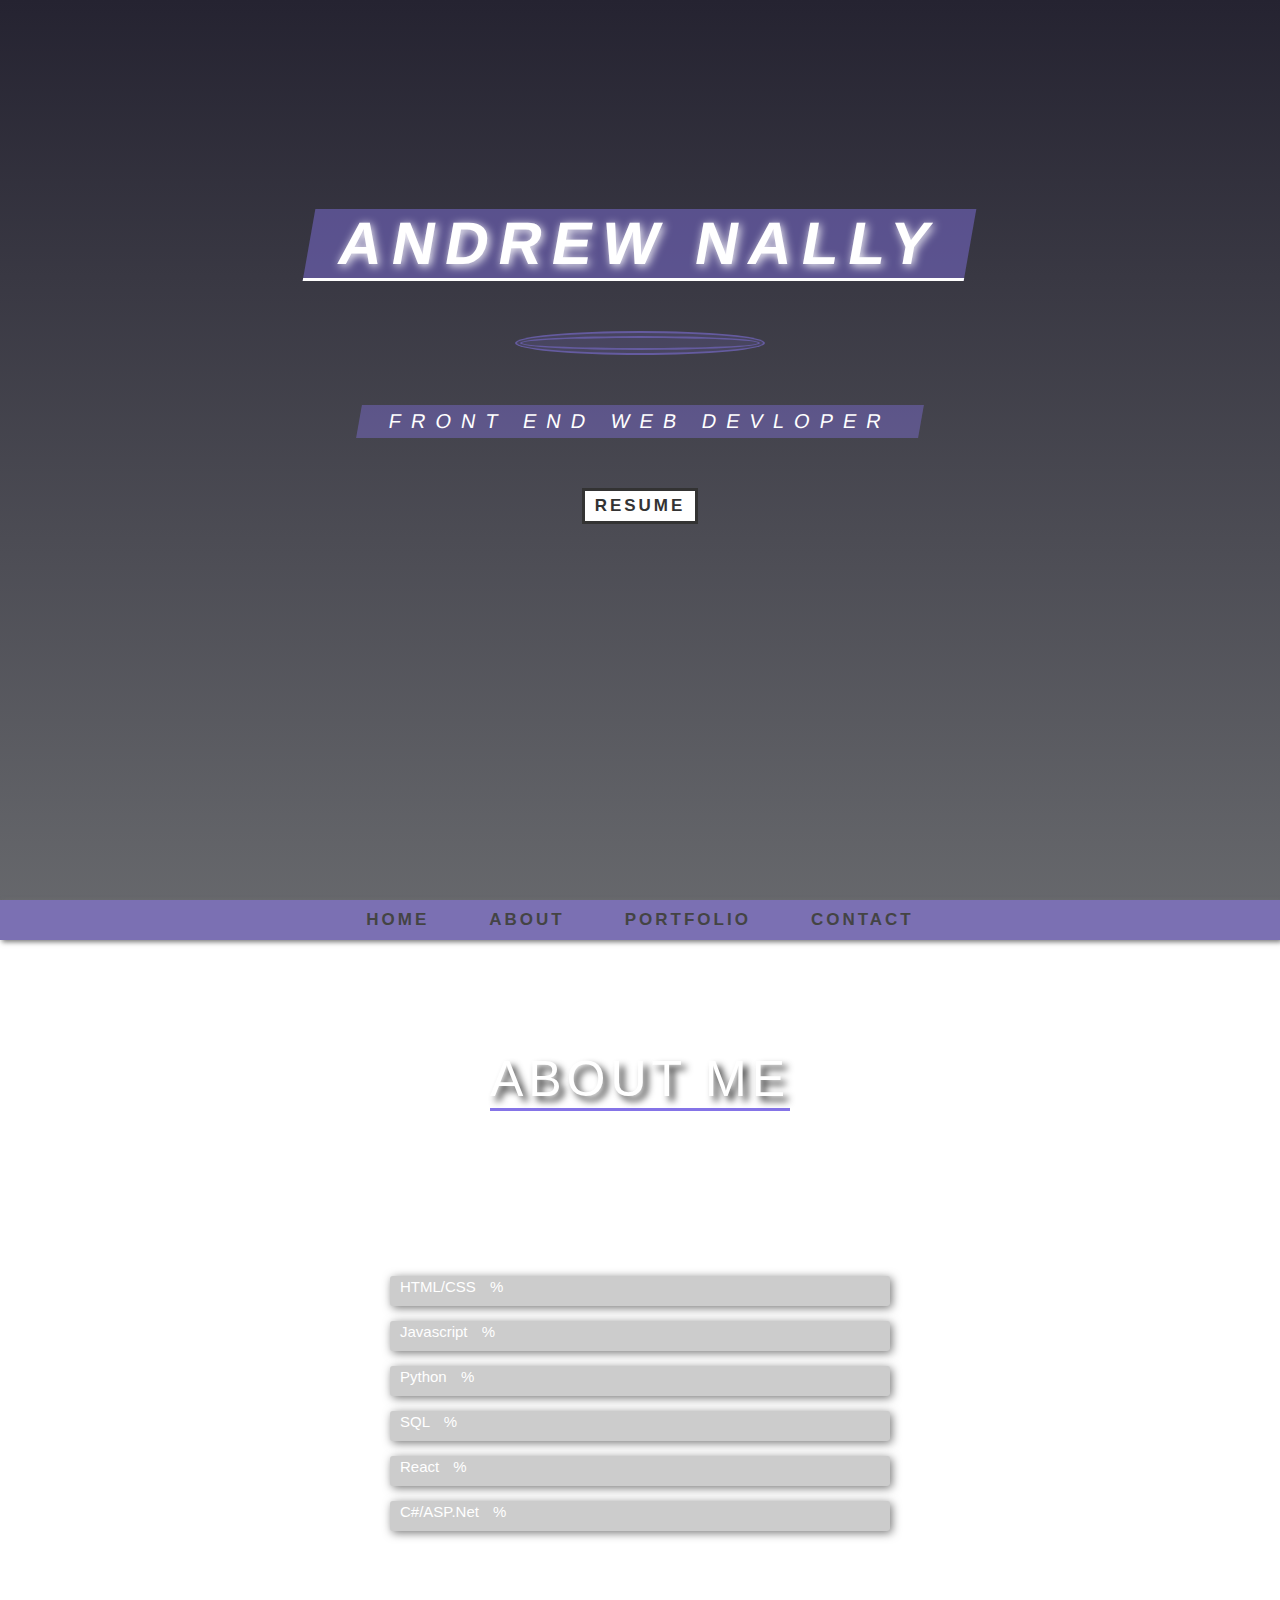
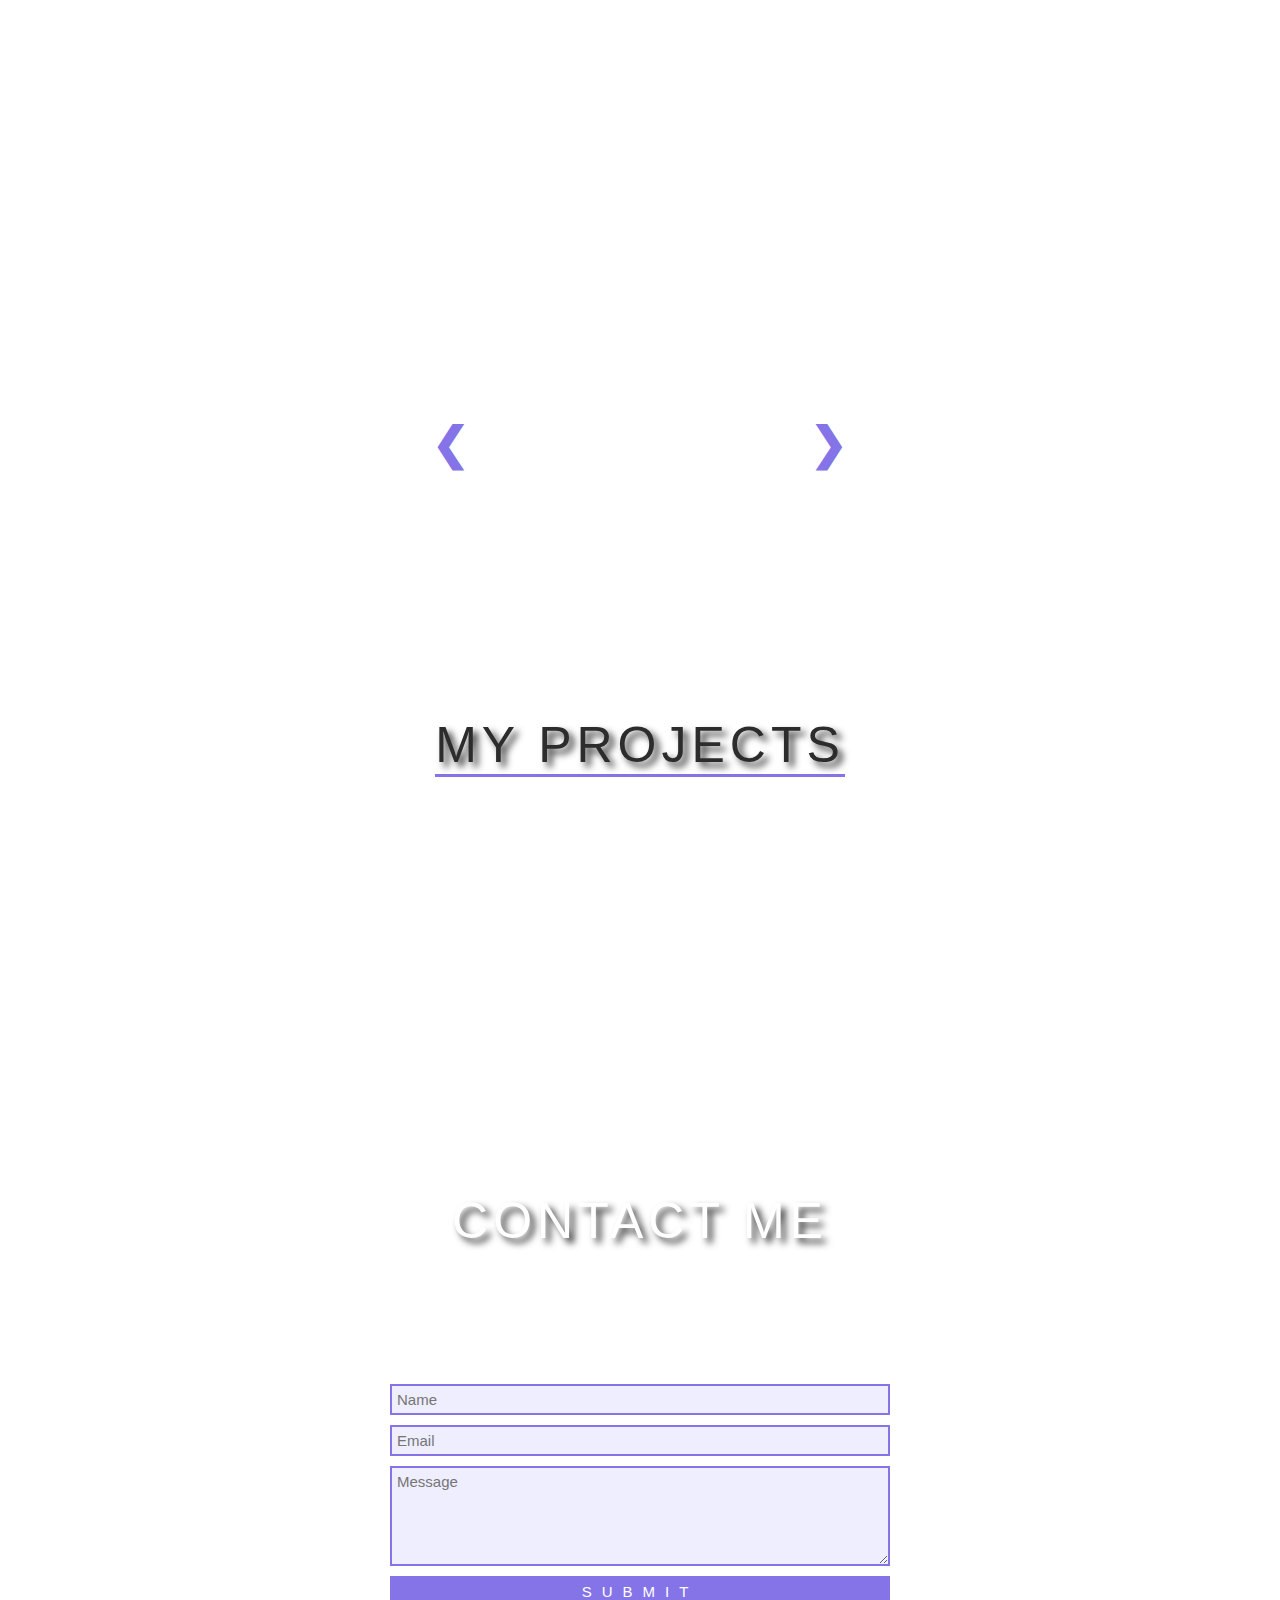
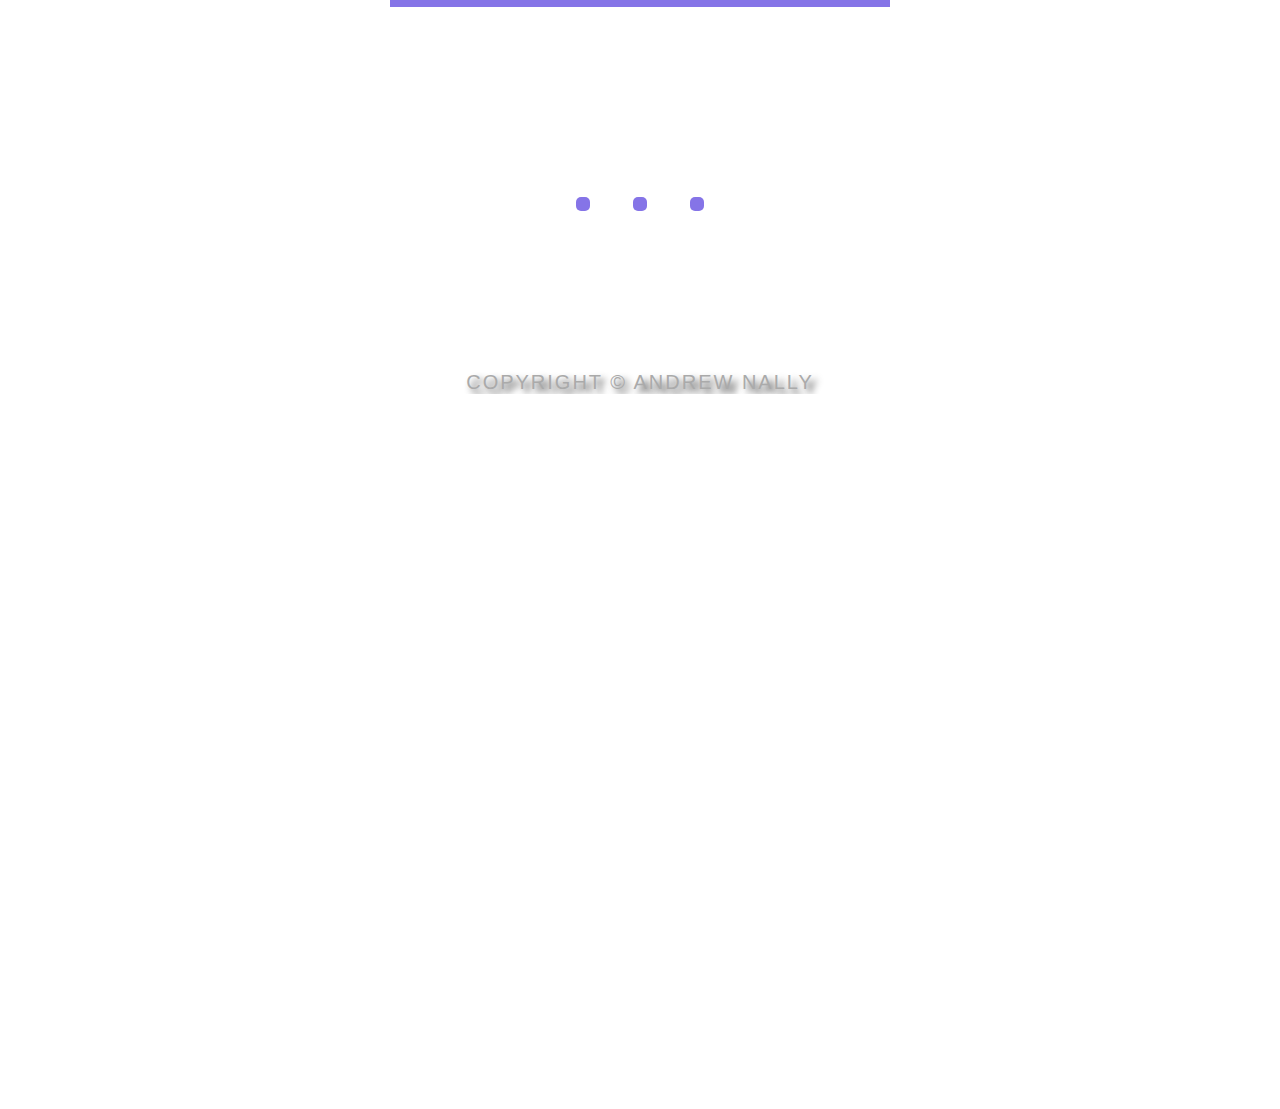
==== commit d37fae4c: "HOVER UPDATES" ====
--- a/index.html
+++ b/index.html
@@ -18,11 +18,11 @@
         <!--section 1-->
         <section class="section-1 center" id="section-1">
             <h1 class="section-1-heading">
-                Web Developer
+                Andrew Nally
             </h1>
             <img src="images/professional-me2021.jpg" alt="Andrew Nally" class="person-img">
-            <h3 class="person-name">ANDREW NALLY</h3>
-            <a href= "./images/Portfolio-Resume.pdf" download class="section-1-btn">Resume<i class="fas fa-file-download"></i></a>
+            <h3 class="person-name">Front End Web Devloper</h3>
+            <a href= "./images/Nov2021Resume.pdf" download class="section-1-btn">Resume<i class="fas fa-file-download"></i></a>
         </section>
 
         <!--Navbar-->
@@ -36,47 +36,7 @@
         <!---Section 2-->
         <section class="section-2"id="section-2">
             <h1 class="section-2-heading section-heading">About Me</h1>
-            <div id="Slideshow">
-                <div id="Slideshow_Background"> 
-                    <div id="Slideshow_Container">
-                        <!-- Slide 1 of 6 -->
-                        <div class="mySlides fade">
-                            <img class="Slideshow_Images" src="images/HTML_CSS_and_JavaScript.jpeg" alt="HTML, CSS, and JS logos"> 
-                            <div class="text">I am a full-stack software developer,<br> trained in:<br>HTML, CSS, JavaScript,</div>
-                        </div>
-                        <!-- Slide 3 of 6 -->
-                        <div class="mySlides fade">
-                            <img class="Slideshow_Images" src="images/Python.png" alt="Python logo">
-                            <div class="text">the popular programming language Python,</div>
-                        </div>
-                        <!-- Slide 4 of 6 -->
-                        <div class="mySlides fade">
-                            <img class="Slideshow_Images" src="images/C_Sharp_and_Dot_NET.png" alt="C# logo">
-                            <div class="text">C#, .NET Framework, ASP.NET, MVC, </div>
-                        </div>
-                        <!-- Slide 5 of 6 -->
-                        <div class="mySlides fade">
-                            <img class="Slideshow_Images" src="images/SQL_and_Database.jpg" alt="SQL logo"> 
-                            <div class="text">back end development, databases and SQL.</div>
-                        </div>
-                        <!-- Previous and next buttons -->
-                        <a class="Previous" onclick="plusSlides(-1)">&#10094;</a>
-                        <a class="Next" onclick="plusSlides(1)">&#10095;</a>
-                    </div>
-                    <br> <!-- Adds a space between the slideshow images and the dots -->
-    
-                    <!-- Slideshow dots (these are another way for users to navigate through the slideshow) -->
-                    <div style="text-align: center">
-                        <span class="dot" onclick="currentSlide(1)"></span>
-                        <span class="dot" onclick="currentSlide(2)"></span>
-                        <span class="dot" onclick="currentSlide(3)"></span> 
-                        <span class="dot" onclick="currentSlide(4)"></span> 
-                        <span class="dot" onclick="currentSlide(5)"></span> 
-                        <span class="dot" onclick="currentSlide(6)"></span> 
-                    </div>
-                </div>
-            </div>
-            
+         
             <div class="progress-bars-wrapper">
                 <div class="progress-bar">
                     <p class="progress-text">
@@ -122,23 +82,47 @@
                 </div>
             </div>
             <div class="services">
-                <div class="service">
-                    <i class="far fa-lightbulb"></i>
-                    <h2 class="service-heading">Creative</h2>
-                </div>
-                <div class="service">
-                    <i class="fas fa-cut"></i>
-                    <h2 class="service-heading">Problem Solving</h2>
-                </div>
-                <div class="service">
-                    <i class="fas fa-tachometer"></i>
-                    <h2 class="service-heading">Fast</h2>
-                </div>
-                <div class="service">
-                    <i class="fas fa-rocket"></i>
-                    <h2 class="service-heading">Dynamic</h2>
-                </div>
-            </div>
+                <div id="Slideshow">
+                    <div id="Slideshow_Background"> 
+                        <div id="Slideshow_Container">
+                            <!-- Slide 1 of 6 -->
+                            <div class="mySlides fade">
+                                <img class="Slideshow_Images" src="images/HTML_CSS_and_JavaScript.jpeg" alt="HTML, CSS, and JS logos"> 
+                                <div class="text">I am a full-stack software developer,<br> trained in:<br>HTML, CSS, JavaScript,</div>
+                            </div>
+                            <!-- Slide 3 of 6 -->
+                            <div class="mySlides fade">
+                                <img class="Slideshow_Images" src="images/Python.png" alt="Python logo">
+                                <div class="text">the popular programming language Python,</div>
+                            </div>
+                            <!-- Slide 4 of 6 -->
+                            <div class="mySlides fade">
+                                <img class="Slideshow_Images" src="images/C_Sharp_and_Dot_NET.png" alt="C# logo">
+                                <div class="text">C#, .NET Framework, ASP.NET, MVC, </div>
+                            </div>
+                            <!-- Slide 5 of 6 -->
+                            <div class="mySlides fade">
+                                <img class="Slideshow_Images" src="images/SQL_and_Database.jpg" alt="SQL logo"> 
+                                <div class="text">back end development, databases and SQL.</div>
+                            </div>
+                            <!-- Previous and next buttons -->
+                            <a class="Previous" onclick="plusSlides(-1)">&#10094;</a>
+                            <a class="Next" onclick="plusSlides(1)">&#10095;</a>
+                        </div>
+                        <br> <!-- Adds a space between the slideshow images and the dots -->
+        
+                        <!-- Slideshow dots (these are another way for users to navigate through the slideshow) -->
+                        <div style="text-align: center">
+                            <span class="dot" onclick="currentSlide(1)"></span>
+                            <span class="dot" onclick="currentSlide(2)"></span>
+                            <span class="dot" onclick="currentSlide(3)"></span> 
+                            <span class="dot" onclick="currentSlide(4)"></span> 
+                            <span class="dot" onclick="currentSlide(5)"></span> 
+                            <span class="dot" onclick="currentSlide(6)"></span> 
+                        </div>
+                    </div>
+                </div>
+                
         </section>
 
 
@@ -146,10 +130,18 @@
        <!--End of-Section 2-->
 
        <!--Section 3-->
-        <section class="section-3" id="secton-3">
+        <section class="section-3" id="section-3">
             <h1 class="section-3-heading section-heading"> My Projects</h1>
             <div class="projects-wrapper center">
-                <div class="project 01">
+                <div class="project p01">
+                    <div class="project-text">
+                        <h2 class="project-name">Beast Mode Fitness</h2>
+                        <h4 class="project-technologies">HTML / CSS / JS</h4>
+                    </div>
+                    <img src="./images/bm.jpeg" alt="" class="project-img">
+                    <a href="https://andrew-nally.github.io/BeastMode_Fitness/" class="project-link" target="_blank">Go to website</a>
+                </div>
+                <div class="project p02">
                     <div class="project-text">
                         <h2 class="project-name">MTV's 2021 VMA Award Highlights</h2>
                         <h4 class="project-technologies">HTML / CSS / JS</h4>
@@ -157,7 +149,7 @@
                     <img src="./images/vma.png" alt="" class="project-img">
                     <a href="https://andrew-nally.github.io/VMA-one-page-website/" class="project-link" target="_blank">Go to website</a>
                 </div>
-                <div class="project 02">
+                <div class="project p03">
                     <div class="project-text">
                         <h2 class="project-name">Fire Vs. Ice</h2>
                         <h4 class="project-technologies">HTML / CSS / JS</h4>
@@ -165,7 +157,7 @@
                     <img src="./images/Screen Shot 2021-10-14 at 8.01.46 AM.png" alt="" class="project-img">
                     <a href="https://andrew-nally.github.io/Fire_And_Ice_TTT/" class="project-link" target="_blank">Go to website</a>
                 </div>
-                <div class="project 03">
+                <div class="project p04">
                     <div class="project-text">
                         <h2 class="project-name">Filmtopia!</h2>
                         <h4 class="project-technologies">Bootstrap</h4>
@@ -173,7 +165,7 @@
                     <img src="./images/film.png" alt="" class="project-img">
                     <a href="https://andrew-nally.github.io/FILMTOPIA/" class="project-link" target="_blank">Go to website</a>
                 </div>
-                <div class="project 04">
+                <div class="project p05">
                     <div class="project-text">
                         <h2 class="project-name">Red Store:Fitness Wear</h2>
                         <h4 class="project-technologies">HTML / CSS / JS</h4>
@@ -181,7 +173,7 @@
                     <img src="./images/red.png" alt="" class="project-img">
                     <a href="https://andrew-nally.github.io/Ecommerce_Website/" class="project-link" target="_blank">Go to website</a>
                 </div>
-                <div class="project 05">
+                <div class="project p06">
                     <div class="project-text">
                         <h2 class="project-name">Papa Pep's Pizzeria</h2>
                         <h4 class="project-technologies">HTML / CSS / JS</h4>
@@ -189,6 +181,7 @@
                     <img src="./images/pizza.png" alt="" class="project-img">
                     <a href="https://andrew-nally.github.io/Pizza_Menu/" class="project-link" target="_blank">Go to website</a>
                 </div>
+                
                 
         </section>
 
@@ -223,7 +216,7 @@
 
                
            </div>
-           <p class="copyright section-heading">Copyright &copy; DrTy Designs</p>
+           <p class="copyright section-heading">Copyright &copy; Andrew Nally</p>
        </footer>
 
 
--- a/styles.css
+++ b/styles.css
@@ -55,7 +55,7 @@
     background-color: rgba(133, 116, 231, 0.466);
     padding:0 3rem;
     margin-bottom:5rem;
-    margin-top:15rem;
+    margin-top:60rem;
     text-transform:uppercase;
     letter-spacing:1rem;
     border-bottom:.3rem solid #fff;
@@ -82,9 +82,10 @@
     background-color: rgba(133, 116, 231, 0.397);
     margin: 5rem 0;
     padding:.5rem 3rem;
-    letter-spacing: 3rem;
+    text-transform:uppercase;
+    letter-spacing: 1rem;
     transform: skew(-10deg);
-    font-family: 'Krona One', sans-serif;
+    font-family: 'Roboto', sans-serif;
 
 }
 
@@ -97,7 +98,9 @@
     padding:0.5rem 1rem;
     text-transform: uppercase;
     letter-spacing: .3rem;
-}
+    margin-bottom:60%;
+}
+
 
 /* Navbar*/
 .navbar{
@@ -107,12 +110,11 @@
     box-shadow: .2rem .2rem .5rem #777;
     position:absolute;
     z-index:300;
-
 }
 
 .sticky {
     position:fixed;
-    top:0;
+    top:0%;
 }
 .navbar-link{
     font-size:1.7rem;
@@ -177,10 +179,10 @@
 #Slideshow_Container {
     width: 32.5vw; 
     height: auto; 
-    margin-top:-20%; 
     position: relative; 
-    left:-90%;
+    left:0%;
     border-radius:10%;
+    MARGIN-BOTTOM:20%;
   
 
 }
@@ -250,12 +252,10 @@
     to {opacity: 1;} 
 }
 .progress-bars-wrapper{
-    margin-bottom:0rem;
+    margin-bottom:30rem;
     display:block;
     position:relative;
-    left:20%;
-    top:10%;
-    transform:translate(0% ,-130%);
+    left:0%;
 }
 
 .progress-bar{
@@ -323,12 +323,18 @@
 /* end of section-2*/
 
 /* Section-3*/
+.project .p01{
+    min-height: 3000px;
+
+}
+
 .section-3{
     width:100%;
     height:100%;
     padding:10rem 0;
-    background: linear-gradient(rgba(37,35,49),to top rgba(37,39,45,.7)), center no-repeat;
-    background-size: cover;    display:flex;
+    background: linear-gradient(rgb(42, 20, 166),to top rgba(37,39,45,.7)), center no-repeat;
+    background-size: cover;  
+    display:flex;
     flex-direction: column;
     align-items:center;
 
@@ -337,6 +343,7 @@
 .projects-wrapper{
     width:80%;
     flex-wrap:wrap;
+    background-color: rgba(255, 255, 255, 0.382);
 
 }
 
@@ -468,6 +475,13 @@
     cursor: pointer;
 
 }
+.contact-form-btn:hover{
+    background:#fff;
+    color:rgb(133, 116, 231);
+    transition: .5s;
+    box-shadow:  0px 0px 2px 5px rgb(133, 116, 231);
+}
+
 /* End of Section-4 */
 
 /* section-5 */
@@ -479,6 +493,10 @@
     background-size: cover;
     flex-direction: column;
 
+}
+
+#section-5 .social-media {
+    margin-top:10%;
 }
 
 .social-media{
@@ -491,12 +509,17 @@
     background-color: rgb(133, 116, 231);
     border-radius: .5rem;
     display:inline-block;
-}
-
-.social-media-link{
     font-size:3rem;
     color:#fff; 
 
+}
+
+.social-media-link:hover{
+    transform: scale(1.2);
+    background:#fff;
+    color:rgb(133, 116, 231);
+    transition: .5s;
+    box-shadow:  0px 0px 2px 5px rgb(133, 116, 231);
 }
 
 .copyright{
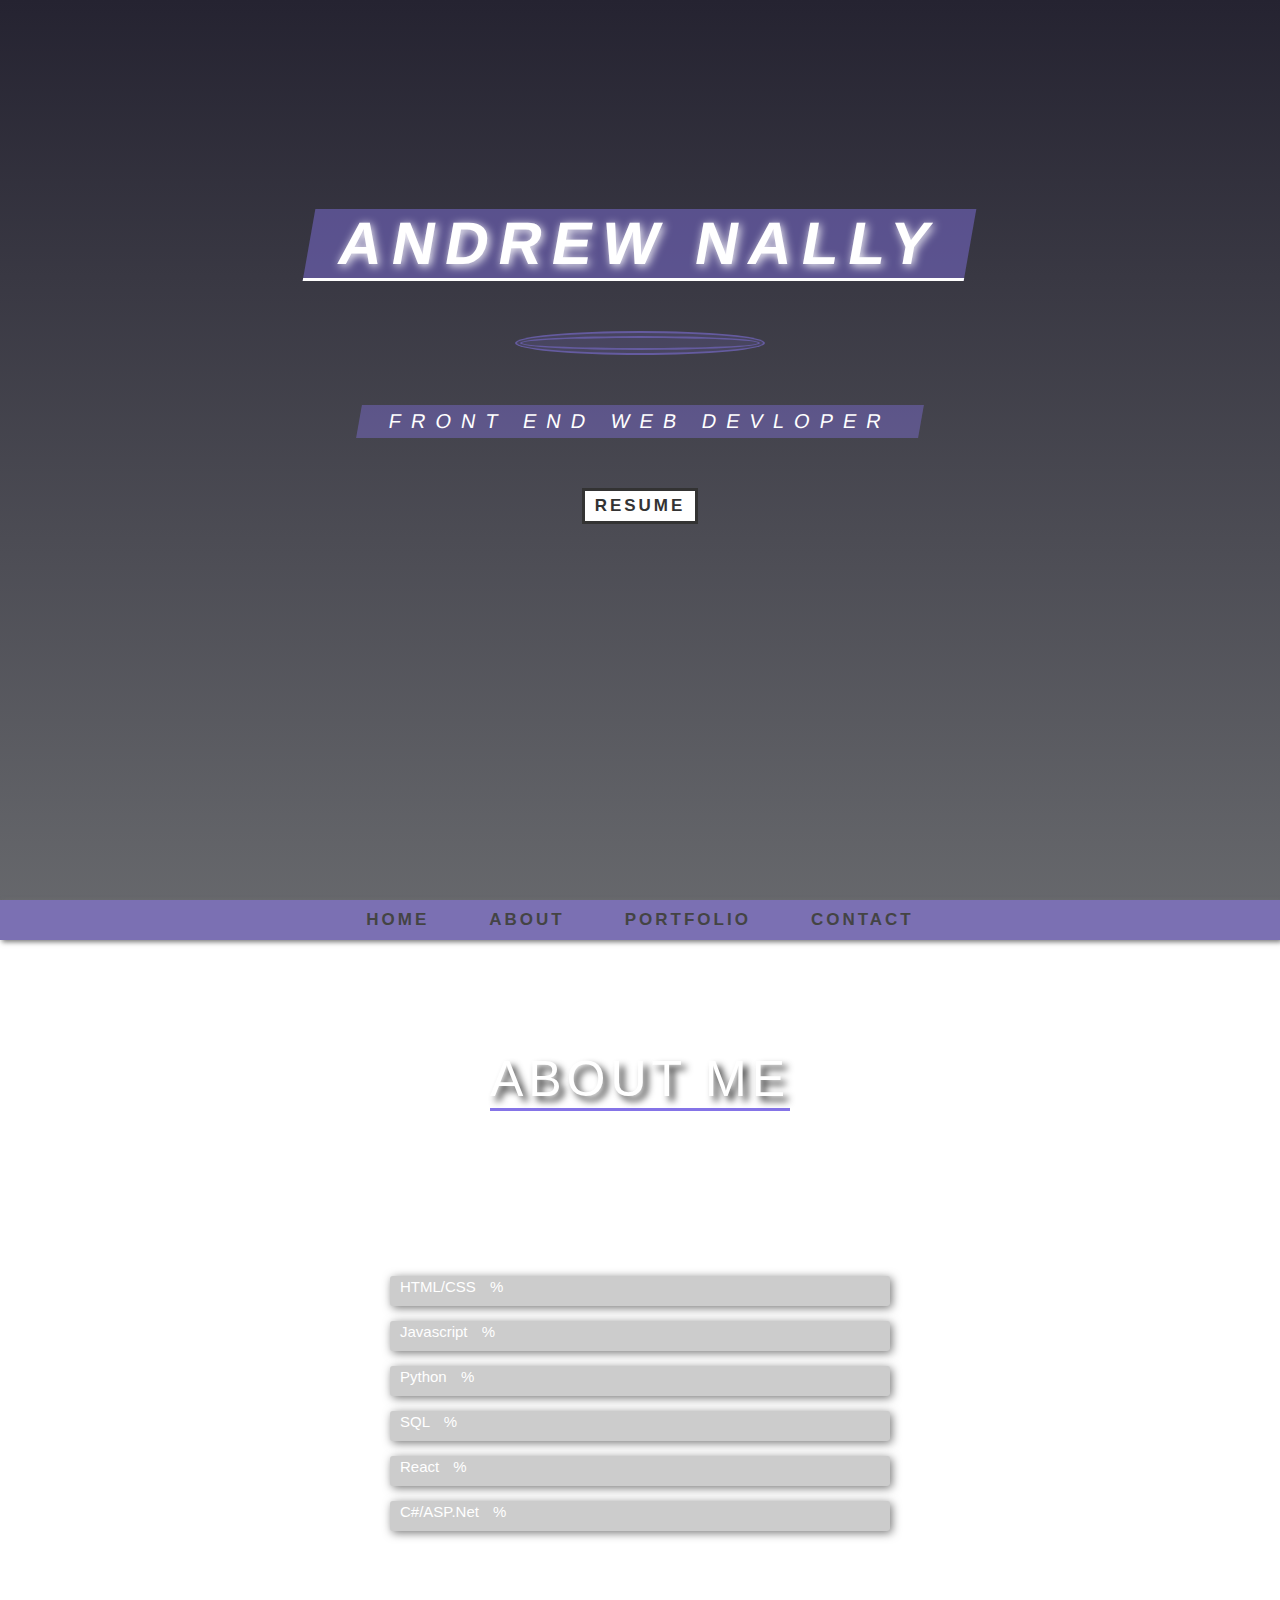
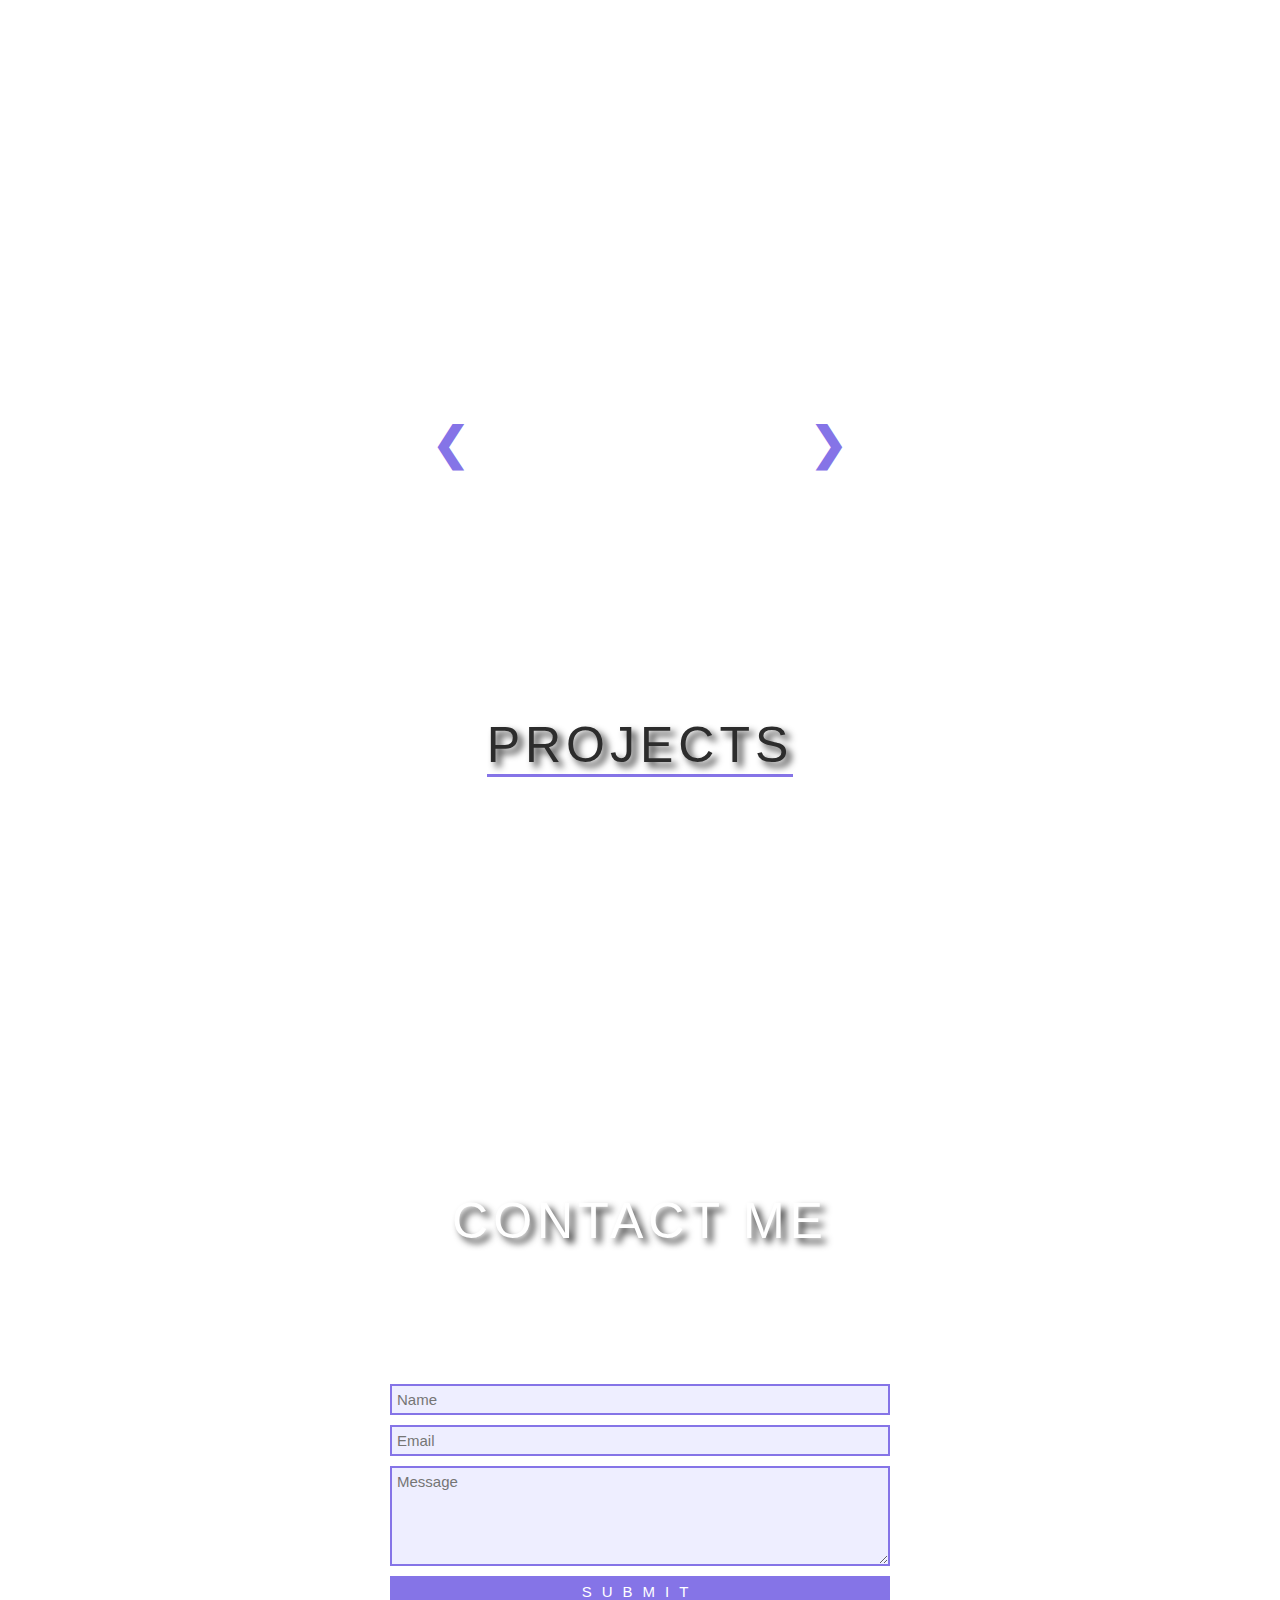
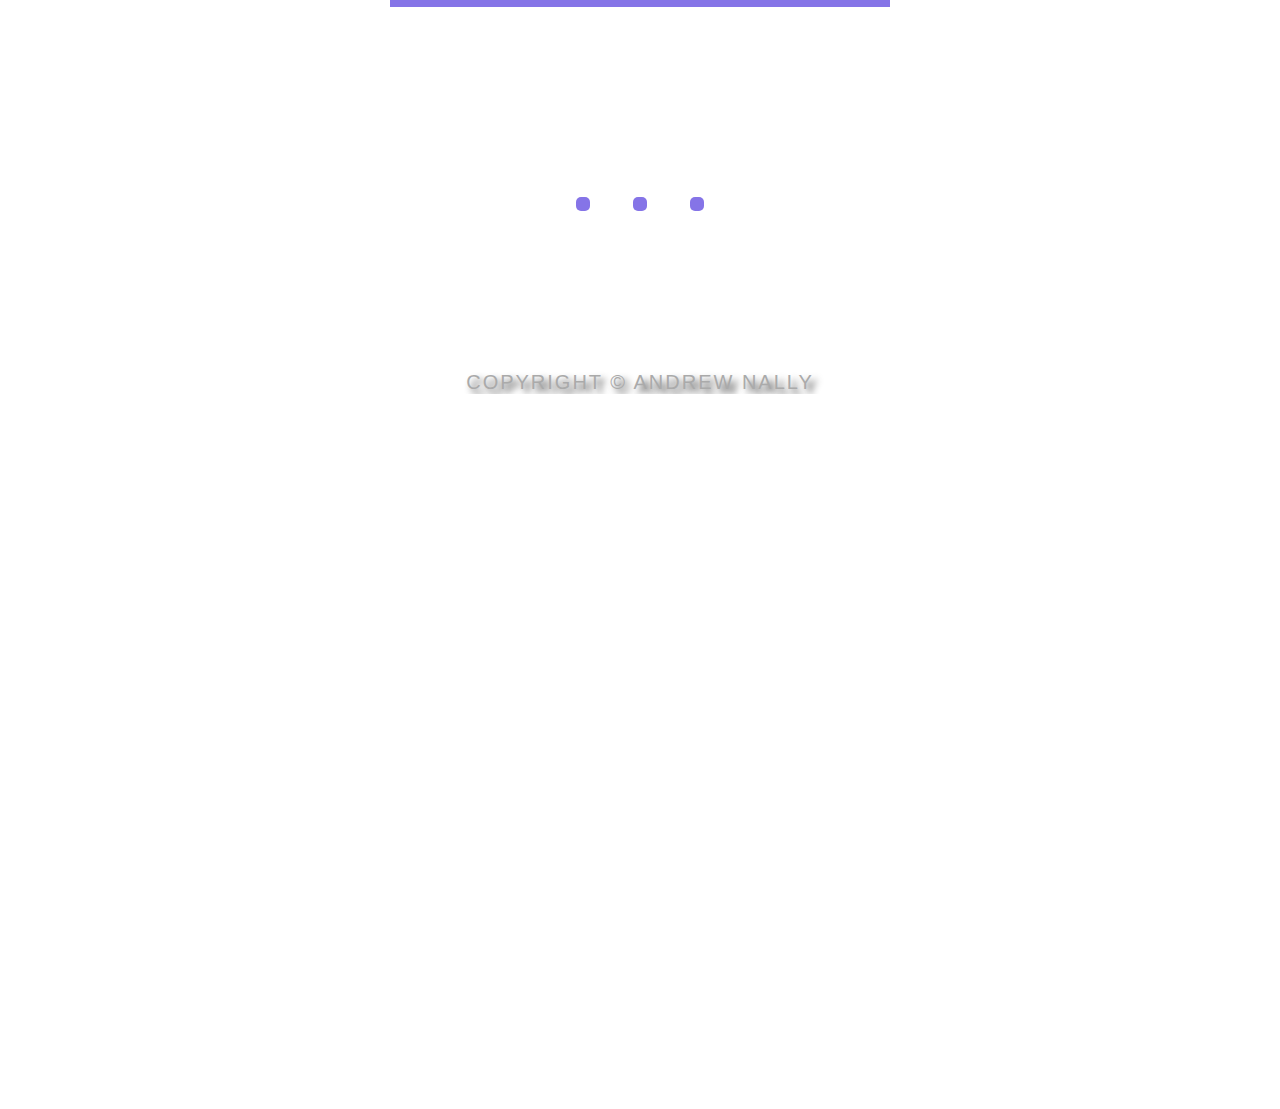
==== commit bc704218: "PROJECTS" ====
--- a/index.html
+++ b/index.html
@@ -131,7 +131,7 @@
 
        <!--Section 3-->
         <section class="section-3" id="section-3">
-            <h1 class="section-3-heading section-heading"> My Projects</h1>
+            <h1 class="section-3-heading section-heading"> Projects</h1>
             <div class="projects-wrapper center">
                 <div class="project p01">
                     <div class="project-text">
